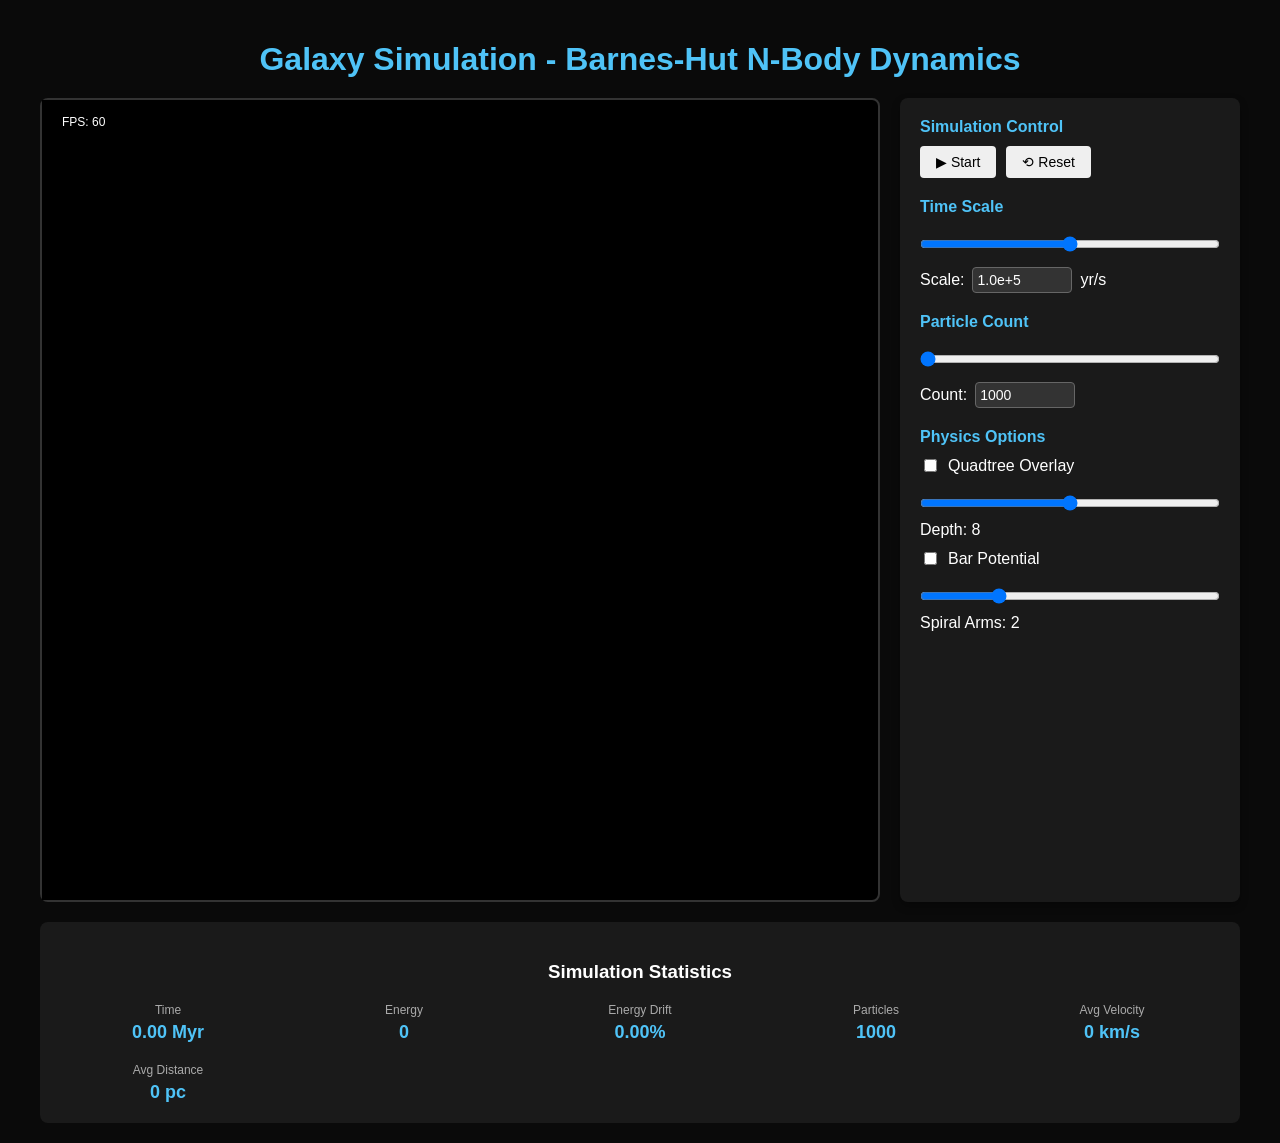
==== src/main/resources/templates/index.html @ ed99b5f9 "-- almost" ====
<!DOCTYPE html>
<html lang="en" xmlns:th="http://www.thymeleaf.org">
<head>
    <meta charset="UTF-8">
    <meta name="viewport" content="width=device-width, initial-scale=1.0">
    <title>Galaxy Simulation</title>
    <style>
        body { font-family: Arial, sans-serif; margin: 0; padding: 20px; background-color: #0a0a0a; color: #ffffff; }
        .container { max-width: 1200px; margin: 0 auto; }
        h1 { text-align: center; color: #4fc3f7; margin-bottom: 20px; }
        .simulation-panel { display: flex; gap: 20px; margin-bottom: 20px; }
        .canvas-container { flex: 1; border: 2px solid #333; border-radius: 8px; background: #000; position: relative; }
        #galaxyCanvas { display: block; width: 800px; height: 800px; background: #000; cursor: grab; }
        #galaxyCanvas:active { cursor: grabbing; }
        .controls-panel { width: 300px; background: #1a1a1a; border-radius: 8px; padding: 20px; box-shadow: 0 4px 8px rgba(0,0,0,0.3); }
        .control-group { margin-bottom: 20px; }
        .control-group h3 { margin: 0 0 10px 0; color: #4fc3f7; font-size: 16px; }
        .button-group { display: flex; gap: 10px; margin-bottom: 10px; }
        button { padding: 8px 16px; border: none; border-radius: 4px; cursor: pointer; font-size: 14px; transition: background-color 0.3s; }
        input[type="range"] { width: 100%; margin: 10px 0; }
        input[type="text"] { width: 90px; padding: 4px; border: 1px solid #666; border-radius: 4px; background: #333; color: #fff; font-size: 14px; }
        .checkbox-container { display: flex; align-items: center; gap: 8px; margin: 10px 0; }
        .input-group { display: flex; align-items: center; gap: 8px; margin-top: 5px; }
        .stats-panel { background: #1a1a1a; border-radius: 8px; padding: 20px; margin-top: 20px; }
        .stats-grid { display: grid; grid-template-columns: repeat(auto-fit, minmax(200px, 1fr)); gap: 20px; }
        .stat-item { text-align: center; }
        .stat-label { font-size: 12px; color: #aaa; margin-bottom: 5px; }
        .stat-value { font-size: 18px; font-weight: bold; color: #4fc3f7; }
    </style>
</head>
<body>
<div class="container">
    <h1>Galaxy Simulation - Barnes-Hut N-Body Dynamics</h1>
    <div class="simulation-panel">
        <div class="canvas-container" style="position: relative;">
            <canvas id="galaxyCanvas" width="800" height="800"></canvas>
            <div id="fps-counter" style="position: absolute; top: 10px; left: 10px; background: rgba(0,0,0,0.7); padding: 5px 10px; border-radius: 4px; font-size: 12px;">FPS: 0</div>
        </div>
        <div class="controls-panel">
            <div class="control-group">
                <h3>Simulation Control</h3>
                <div class="button-group">
                    <button id="playBtn">▶ Start</button>
                    <button id="resetBtn">⟲ Reset</button>
                </div>
            </div>
            <div class="control-group">
                <h3>Time Scale</h3>
                <input type="range" id="timeScaleSlider" min="2" max="8" step="0.01" value="5">
                <div class="input-group"><label>Scale:</label><input type="text" id="timeScaleInput" size="10"><span>yr/s</span></div>
            </div>
            <div class="control-group">
                <h3>Particle Count</h3>
                <input type="range" id="particleCountSlider" min="1000" max="50000" step="100" value="1000">
                <div class="input-group"><label>Count:</label><input type="text" id="particleCountInput" size="10"></div>
            </div>
            <div class="control-group">
                <h3>Physics Options</h3>
                <div class="checkbox-container"><input type="checkbox" id="quadtreeOverlayCheck"><label>Quadtree Overlay</label></div>
                <input type="range" id="quadtreeDepthSlider" min="1" max="15" value="8">
                <div>Depth: <span id="quadtreeDepthValue">8</span></div>
                <div class="checkbox-container"><input type="checkbox" id="barPotentialCheck"><label>Bar Potential</label></div>
                <input type="range" id="spiralArmSlider" min="1" max="5" step="1" value="2">
                <div>Spiral Arms: <span id="spiralArmValue">2</span></div>
            </div>
        </div>
    </div>
    <div class="stats-panel">
        <h3 style="text-align: center; margin-bottom: 20px;">Simulation Statistics</h3>
        <div class="stats-grid">
            <div class="stat-item"><div class="stat-label">Time</div><div class="stat-value" id="simTime">0.00 Myr</div></div>
            <div class="stat-item"><div class="stat-label">Energy</div><div class="stat-value" id="totalEnergy">0</div></div>
            <div class="stat-item"><div class="stat-label">Energy Drift</div><div class="stat-value" id="energyDrift">0.00%</div></div>
            <div class="stat-item"><div class="stat-label">Particles</div><div class="stat-value" id="particleCount">1000</div></div>
            <div class="stat-item"><div class="stat-label">Avg Velocity</div><div class="stat-value" id="avgVelocity">0 km/s</div></div>
            <div class="stat-item"><div class="stat-label">Avg Distance</div><div class="stat-value" id="avgDistance">0 pc</div></div>
        </div>
    </div>
</div>
<script>
    let canvas, ctx, isRunning = false, showQuadtree = false, zoom = 1.0, offsetX = 0, offsetY = 0, isDragging = false, lastMouseX, lastMouseY, lastFrameTime = 0;
    let simulationState = { particles: [], currentTime: 0, energy: 0, energyDrift: 0, particleCount: 0, avgVelocity: 0, avgDistanceToCenter: 0 };
    let socket;

    window.onload = () => {
        canvas = document.getElementById('galaxyCanvas');
        ctx = canvas.getContext('2d');
        setupEventListeners();
        startAnimationLoop();
        connectWebSocket();
    };

    function connectWebSocket() {
        const socketUrl = "ws://" + window.location.host + "/simulation-socket";
        socket = new WebSocket(socketUrl);

        socket.onmessage = (event) => {
            simulationState = JSON.parse(event.data);
            if (isRunning !== simulationState.isRunning) {
                isRunning = simulationState.isRunning;
                document.getElementById('playBtn').textContent = isRunning ? '⏸ Pause' : '▶ Start';
            }
            // Update the text-based stats immediately when new data arrives.
            updateUI();
        };

        socket.onclose = () => {
            console.log("WebSocket disconnected. Attempting to reconnect...");
            setTimeout(connectWebSocket, 2000); // Reconnect after 2 seconds
        };

        socket.onerror = (error) => {
            console.error("WebSocket Error:", error);
        };
    }

    function setupEventListeners() {
        canvas.addEventListener('mousedown', e => { isDragging = true; lastMouseX = e.clientX; lastMouseY = e.clientY; });
        canvas.addEventListener('mouseup', () => isDragging = false);
        canvas.addEventListener('mouseleave', () => isDragging = false);
        canvas.addEventListener('mousemove', e => {
            if (isDragging) {
                offsetX += (e.clientX - lastMouseX) / (zoom * (canvas.width / 30000));
                offsetY -= (e.clientY - lastMouseY) / (zoom * (canvas.height / 30000));
                lastMouseX = e.clientX; lastMouseY = e.clientY;
            }
        });
        canvas.addEventListener('wheel', e => { e.preventDefault(); zoom *= e.deltaY > 0 ? 0.9 : 1.1; zoom = Math.max(0.1, Math.min(20, zoom)); });
        document.getElementById('playBtn').addEventListener('click', toggleSimulation);
        document.getElementById('resetBtn').addEventListener('click', () => postRequest('/api/reset', {}));

        const timeSlider = document.getElementById('timeScaleSlider'), timeInput = document.getElementById('timeScaleInput');
        timeInput.value = Math.pow(10, parseFloat(timeSlider.value)).toExponential(1);
        timeSlider.addEventListener('input', () => timeInput.value = Math.pow(10, parseFloat(timeSlider.value)).toExponential(1));
        timeSlider.addEventListener('change', () => postRequest('/api/timeScale', { timeScale: Math.pow(10, parseFloat(timeSlider.value)) }));
        timeInput.addEventListener('change', () => {
            const v = parseFloat(timeInput.value);
            if (!isNaN(v) && v > 0) {
                postRequest('/api/timeScale', { timeScale: v });
                timeSlider.value = Math.log10(v);
            }
            timeInput.value = Math.pow(10, parseFloat(timeSlider.value)).toExponential(1);
        });

        const countSlider = document.getElementById('particleCountSlider'), countInput = document.getElementById('particleCountInput');
        countInput.value = countSlider.value;
        countSlider.addEventListener('input', () => countInput.value = countSlider.value);
        countSlider.addEventListener('change', () => postRequest('/api/particleCount', { count: parseInt(countSlider.value, 10) }));
        countInput.addEventListener('change', () => {
            let v = parseInt(countInput.value, 10);
            v = isNaN(v) ? parseInt(countSlider.value, 10) : Math.max(parseInt(countSlider.min, 10), Math.min(v, parseInt(countSlider.max, 10)));
            countInput.value = v;
            countSlider.value = v;
            postRequest('/api/particleCount', { count: v });
        });

        document.getElementById('quadtreeOverlayCheck').addEventListener('change', updateQuadtreeSettings);
        document.getElementById('quadtreeDepthSlider').addEventListener('input', updateQuadtreeSettings);
        document.getElementById('barPotentialCheck').addEventListener('change', () => postRequest('/api/barPotential', { enabled: document.getElementById('barPotentialCheck').checked }));
        document.getElementById('spiralArmSlider').addEventListener('change', () => {
            const arms = parseInt(document.getElementById('spiralArmSlider').value, 10);
            document.getElementById('spiralArmValue').textContent = arms;
            postRequest('/api/spiralArms', { arms: arms });
        });
    }

    function startAnimationLoop() {
        const animate = t => {
            if (lastFrameTime > 0) {
                document.getElementById('fps-counter').textContent = `FPS: ${Math.round(1000 / (t - lastFrameTime))}`;
            }
            lastFrameTime = t;
            render();
            requestAnimationFrame(animate);
        };
        requestAnimationFrame(animate);
    }

    function render() {
        ctx.clearRect(0, 0, canvas.width, canvas.height);
        ctx.fillStyle = '#000';
        ctx.fillRect(0, 0, canvas.width, canvas.height);
        if (simulationState && simulationState.particles) {
            renderParticles(simulationState.particles);
            if (showQuadtree && simulationState.quadtreeBounds) renderQuadtree(simulationState.quadtreeBounds);
        }
    }

    function renderParticles(particles) {
        const scale = (canvas.width / 30000) * zoom;
        const centerX = canvas.width / 2;
        const centerY = canvas.height / 2;
        ctx.globalAlpha = 0.8;
        for (let i = 0; i < particles.length; i += 3) {
            const pX = particles[i];
            const pY = particles[i + 1];
            const pType = particles[i + 2];
            const screenX = centerX + (pX - offsetX) * scale;
            const screenY = centerY - (pY - offsetY) * scale;
            if (screenX < -5 || screenX > canvas.width + 5 || screenY < -5 || screenY > canvas.height + 5) continue;
            ctx.fillStyle = pType === 1 ? '#ffca28' : '#42a5f5';
            ctx.beginPath();
            ctx.arc(screenX, screenY, Math.max(0.5, 1.2 * zoom), 0, 2 * Math.PI);
            ctx.fill();
        }
        ctx.globalAlpha = 1.0;
    }

    function renderQuadtree(bounds) {
        const scale = (canvas.width / 30000) * zoom;
        const centerX = canvas.width / 2;
        const centerY = canvas.height / 2;
        ctx.strokeStyle = 'rgba(0, 255, 0, 0.3)';
        ctx.lineWidth = 1;
        bounds.forEach(b => {
            const w = b.size * 2 * scale;
            const x = centerX + (b.x - b.size - offsetX) * scale;
            const y = centerY - (b.y + b.size - offsetY) * scale;
            ctx.strokeRect(x, y, w, w);
        });
    }

    function updateUI() {
        if (!simulationState) return;
        document.getElementById('simTime').textContent = `${(simulationState.currentTime / 1e6).toFixed(2)} Myr`;
        document.getElementById('totalEnergy').textContent = simulationState.energy ? simulationState.energy.toExponential(2) : '0';
        document.getElementById('energyDrift').textContent = `${(simulationState.energyDrift * 100).toFixed(3)}%`;
        document.getElementById('particleCount').textContent = simulationState.particleCount;
        document.getElementById('avgVelocity').textContent = `${Math.round(simulationState.avgVelocity)} km/s`;
        document.getElementById('avgDistance').textContent = `${Math.round(simulationState.avgDistanceToCenter)} pc`;
    }

    async function postRequest(url, body) {
        await fetch(url, { method: 'POST', headers: { 'Content-Type': 'application/json' }, body: JSON.stringify(body) });
    }

    async function toggleSimulation() {
        await postRequest(isRunning ? '/api/pause' : '/api/start', {});
    }

    function updateQuadtreeSettings() {
        const checkbox = document.getElementById('quadtreeOverlayCheck');
        const slider = document.getElementById('quadtreeDepthSlider');
        const depth = parseInt(slider.value, 10);
        showQuadtree = checkbox.checked;
        document.getElementById('quadtreeDepthValue').textContent = depth;
        postRequest('/api/quadtree', { enabled: showQuadtree, depth: depth });
    }
</script>
</body>
</html>
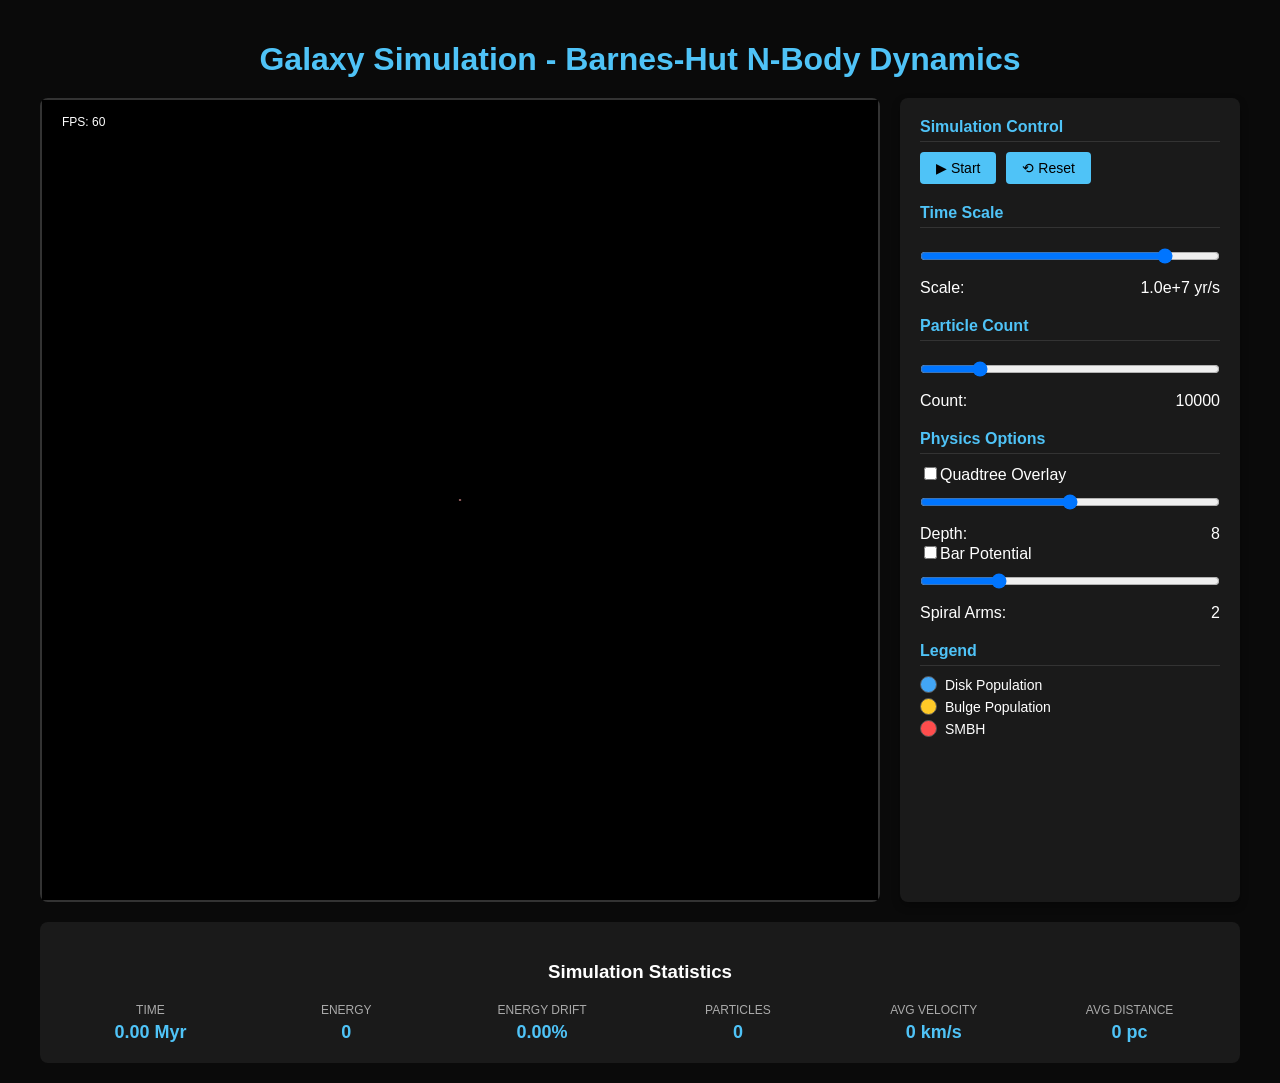
==== commit ceda0568: "-- improvements - this works" ====
--- a/src/main/resources/templates/index.html
+++ b/src/main/resources/templates/index.html
@@ -8,31 +8,32 @@
         body { font-family: Arial, sans-serif; margin: 0; padding: 20px; background-color: #0a0a0a; color: #ffffff; }
         .container { max-width: 1200px; margin: 0 auto; }
         h1 { text-align: center; color: #4fc3f7; margin-bottom: 20px; }
-        .simulation-panel { display: flex; gap: 20px; margin-bottom: 20px; }
-        .canvas-container { flex: 1; border: 2px solid #333; border-radius: 8px; background: #000; position: relative; }
-        #galaxyCanvas { display: block; width: 800px; height: 800px; background: #000; cursor: grab; }
+        .simulation-panel { display: flex; gap: 20px; margin-bottom: 20px; flex-wrap: wrap; }
+        .canvas-container { flex: 1; border: 2px solid #333; border-radius: 8px; background: #000; position: relative; min-width: 800px; }
+        #galaxyCanvas { display: block; width: 100%; height: 800px; background: #000; cursor: grab; }
         #galaxyCanvas:active { cursor: grabbing; }
         .controls-panel { width: 300px; background: #1a1a1a; border-radius: 8px; padding: 20px; box-shadow: 0 4px 8px rgba(0,0,0,0.3); }
         .control-group { margin-bottom: 20px; }
-        .control-group h3 { margin: 0 0 10px 0; color: #4fc3f7; font-size: 16px; }
+        .control-group h3 { margin: 0 0 10px 0; color: #4fc3f7; font-size: 16px; border-bottom: 1px solid #333; padding-bottom: 5px; }
         .button-group { display: flex; gap: 10px; margin-bottom: 10px; }
-        button { padding: 8px 16px; border: none; border-radius: 4px; cursor: pointer; font-size: 14px; transition: background-color 0.3s; }
+        button { padding: 8px 16px; border: none; border-radius: 4px; cursor: pointer; font-size: 14px; transition: background-color 0.3s; background-color: #4fc3f7; color: #000; }
+        button:hover { background-color: #81d4fa; }
         input[type="range"] { width: 100%; margin: 10px 0; }
-        input[type="text"] { width: 90px; padding: 4px; border: 1px solid #666; border-radius: 4px; background: #333; color: #fff; font-size: 14px; }
-        .checkbox-container { display: flex; align-items: center; gap: 8px; margin: 10px 0; }
-        .input-group { display: flex; align-items: center; gap: 8px; margin-top: 5px; }
+        .input-group { display: flex; align-items: center; justify-content: space-between; margin-top: 5px; }
         .stats-panel { background: #1a1a1a; border-radius: 8px; padding: 20px; margin-top: 20px; }
-        .stats-grid { display: grid; grid-template-columns: repeat(auto-fit, minmax(200px, 1fr)); gap: 20px; }
+        .stats-grid { display: grid; grid-template-columns: repeat(auto-fit, minmax(180px, 1fr)); gap: 15px; }
         .stat-item { text-align: center; }
-        .stat-label { font-size: 12px; color: #aaa; margin-bottom: 5px; }
+        .stat-label { font-size: 12px; color: #aaa; margin-bottom: 5px; text-transform: uppercase; }
         .stat-value { font-size: 18px; font-weight: bold; color: #4fc3f7; }
+        .legend-item { display: flex; align-items: center; gap: 8px; margin-bottom: 5px; font-size: 14px; }
+        .legend-color { width: 15px; height: 15px; border-radius: 50%; display: inline-block; border: 1px solid #555; }
     </style>
 </head>
 <body>
 <div class="container">
     <h1>Galaxy Simulation - Barnes-Hut N-Body Dynamics</h1>
     <div class="simulation-panel">
-        <div class="canvas-container" style="position: relative;">
+        <div class="canvas-container">
             <canvas id="galaxyCanvas" width="800" height="800"></canvas>
             <div id="fps-counter" style="position: absolute; top: 10px; left: 10px; background: rgba(0,0,0,0.7); padding: 5px 10px; border-radius: 4px; font-size: 12px;">FPS: 0</div>
         </div>
@@ -46,22 +47,28 @@
             </div>
             <div class="control-group">
                 <h3>Time Scale</h3>
-                <input type="range" id="timeScaleSlider" min="2" max="8" step="0.01" value="5">
-                <div class="input-group"><label>Scale:</label><input type="text" id="timeScaleInput" size="10"><span>yr/s</span></div>
+                <input type="range" id="timeScaleSlider" min="2" max="8" step="0.01" value="7">
+                <div class="input-group"><span>Scale:</span><span id="timeScaleValue">1.0e+7 yr/s</span></div>
             </div>
             <div class="control-group">
                 <h3>Particle Count</h3>
-                <input type="range" id="particleCountSlider" min="1000" max="50000" step="100" value="1000">
-                <div class="input-group"><label>Count:</label><input type="text" id="particleCountInput" size="10"></div>
+                <input type="range" id="particleCountSlider" min="1000" max="50000" step="100" value="10000">
+                <div class="input-group"><span>Count:</span><span id="particleCountValue">10000</span></div>
             </div>
             <div class="control-group">
                 <h3>Physics Options</h3>
-                <div class="checkbox-container"><input type="checkbox" id="quadtreeOverlayCheck"><label>Quadtree Overlay</label></div>
+                <div class="checkbox-container"><input type="checkbox" id="quadtreeOverlayCheck"><label for="quadtreeOverlayCheck">Quadtree Overlay</label></div>
                 <input type="range" id="quadtreeDepthSlider" min="1" max="15" value="8">
-                <div>Depth: <span id="quadtreeDepthValue">8</span></div>
-                <div class="checkbox-container"><input type="checkbox" id="barPotentialCheck"><label>Bar Potential</label></div>
+                <div class="input-group"><span>Depth:</span><span id="quadtreeDepthValue">8</span></div>
+                <div class="checkbox-container"><input type="checkbox" id="barPotentialCheck"><label for="barPotentialCheck">Bar Potential</label></div>
                 <input type="range" id="spiralArmSlider" min="1" max="5" step="1" value="2">
-                <div>Spiral Arms: <span id="spiralArmValue">2</span></div>
+                <div class="input-group"><span>Spiral Arms:</span><span id="spiralArmValue">2</span></div>
+            </div>
+            <div class="control-group">
+                <h3>Legend</h3>
+                <div class="legend-item"><span class="legend-color" style="background-color: #42a5f5;"></span><span>Disk Population</span></div>
+                <div class="legend-item"><span class="legend-color" style="background-color: #ffca28;"></span><span>Bulge Population</span></div>
+                <div class="legend-item"><span class="legend-color" style="background-color: #ff4d4d;"></span><span>SMBH</span></div>
             </div>
         </div>
     </div>
@@ -71,7 +78,7 @@
             <div class="stat-item"><div class="stat-label">Time</div><div class="stat-value" id="simTime">0.00 Myr</div></div>
             <div class="stat-item"><div class="stat-label">Energy</div><div class="stat-value" id="totalEnergy">0</div></div>
             <div class="stat-item"><div class="stat-label">Energy Drift</div><div class="stat-value" id="energyDrift">0.00%</div></div>
-            <div class="stat-item"><div class="stat-label">Particles</div><div class="stat-value" id="particleCount">1000</div></div>
+            <div class="stat-item"><div class="stat-label">Particles</div><div class="stat-value" id="particleCount">0</div></div>
             <div class="stat-item"><div class="stat-label">Avg Velocity</div><div class="stat-value" id="avgVelocity">0 km/s</div></div>
             <div class="stat-item"><div class="stat-label">Avg Distance</div><div class="stat-value" id="avgDistance">0 pc</div></div>
         </div>
@@ -79,7 +86,7 @@
 </div>
 <script>
     let canvas, ctx, isRunning = false, showQuadtree = false, zoom = 1.0, offsetX = 0, offsetY = 0, isDragging = false, lastMouseX, lastMouseY, lastFrameTime = 0;
-    let simulationState = { particles: [], currentTime: 0, energy: 0, energyDrift: 0, particleCount: 0, avgVelocity: 0, avgDistanceToCenter: 0 };
+    let simulationState = { particles: [], currentTime: 0, energy: 0, energyDrift: 0, particleCount: 0, avgVelocity: 0, avgDistanceToCenter: 0, quadtreeBounds: [] };
     let socket;
 
     window.onload = () => {
@@ -91,8 +98,13 @@
     };
 
     function connectWebSocket() {
-        const socketUrl = "ws://" + window.location.host + "/simulation-socket";
+        const socketUrl = `ws://${window.location.host}/simulation-socket`;
         socket = new WebSocket(socketUrl);
+
+        socket.onopen = () => {
+            console.log("WebSocket connected.");
+            postRequest('/api/reset', {});
+        };
 
         socket.onmessage = (event) => {
             simulationState = JSON.parse(event.data);
@@ -100,72 +112,72 @@
                 isRunning = simulationState.isRunning;
                 document.getElementById('playBtn').textContent = isRunning ? '⏸ Pause' : '▶ Start';
             }
-            // Update the text-based stats immediately when new data arrives.
             updateUI();
         };
 
         socket.onclose = () => {
             console.log("WebSocket disconnected. Attempting to reconnect...");
-            setTimeout(connectWebSocket, 2000); // Reconnect after 2 seconds
-        };
-
-        socket.onerror = (error) => {
-            console.error("WebSocket Error:", error);
-        };
+            setTimeout(connectWebSocket, 2000);
+        };
+
+        socket.onerror = (error) => console.error("WebSocket Error:", error);
     }
 
     function setupEventListeners() {
+        const canvasContainer = document.querySelector('.canvas-container');
+        const resizeObserver = new ResizeObserver(entries => {
+            const entry = entries[0];
+            const newSize = Math.min(entry.contentRect.width, entry.contentRect.height);
+            canvas.width = newSize;
+            canvas.height = newSize;
+        });
+        resizeObserver.observe(canvasContainer);
+
         canvas.addEventListener('mousedown', e => { isDragging = true; lastMouseX = e.clientX; lastMouseY = e.clientY; });
         canvas.addEventListener('mouseup', () => isDragging = false);
         canvas.addEventListener('mouseleave', () => isDragging = false);
         canvas.addEventListener('mousemove', e => {
             if (isDragging) {
-                offsetX += (e.clientX - lastMouseX) / (zoom * (canvas.width / 30000));
-                offsetY -= (e.clientY - lastMouseY) / (zoom * (canvas.height / 30000));
-                lastMouseX = e.clientX; lastMouseY = e.clientY;
+                const worldWidth = canvas.width / zoom;
+                offsetX += (e.clientX - lastMouseX) * (30000 / canvas.width / zoom);
+                offsetY -= (e.clientY - lastMouseY) * (30000 / canvas.height / zoom);
+                lastMouseX = e.clientX;
+                lastMouseY = e.clientY;
             }
         });
         canvas.addEventListener('wheel', e => { e.preventDefault(); zoom *= e.deltaY > 0 ? 0.9 : 1.1; zoom = Math.max(0.1, Math.min(20, zoom)); });
-        document.getElementById('playBtn').addEventListener('click', toggleSimulation);
+
+        document.getElementById('playBtn').addEventListener('click', () => postRequest(isRunning ? '/api/pause' : '/api/start', {}));
         document.getElementById('resetBtn').addEventListener('click', () => postRequest('/api/reset', {}));
 
-        const timeSlider = document.getElementById('timeScaleSlider'), timeInput = document.getElementById('timeScaleInput');
-        timeInput.value = Math.pow(10, parseFloat(timeSlider.value)).toExponential(1);
-        timeSlider.addEventListener('input', () => timeInput.value = Math.pow(10, parseFloat(timeSlider.value)).toExponential(1));
+        const timeSlider = document.getElementById('timeScaleSlider');
+        const timeValue = document.getElementById('timeScaleValue');
+        const updateTimeDisplay = () => timeValue.textContent = `${Math.pow(10, parseFloat(timeSlider.value)).toExponential(1)} yr/s`;
+        timeSlider.addEventListener('input', updateTimeDisplay);
         timeSlider.addEventListener('change', () => postRequest('/api/timeScale', { timeScale: Math.pow(10, parseFloat(timeSlider.value)) }));
-        timeInput.addEventListener('change', () => {
-            const v = parseFloat(timeInput.value);
-            if (!isNaN(v) && v > 0) {
-                postRequest('/api/timeScale', { timeScale: v });
-                timeSlider.value = Math.log10(v);
-            }
-            timeInput.value = Math.pow(10, parseFloat(timeSlider.value)).toExponential(1);
-        });
-
-        const countSlider = document.getElementById('particleCountSlider'), countInput = document.getElementById('particleCountInput');
-        countInput.value = countSlider.value;
-        countSlider.addEventListener('input', () => countInput.value = countSlider.value);
+        updateTimeDisplay();
+
+        const countSlider = document.getElementById('particleCountSlider');
+        const countValue = document.getElementById('particleCountValue');
+        const updateCountDisplay = () => countValue.textContent = countSlider.value;
+        countSlider.addEventListener('input', updateCountDisplay);
         countSlider.addEventListener('change', () => postRequest('/api/particleCount', { count: parseInt(countSlider.value, 10) }));
-        countInput.addEventListener('change', () => {
-            let v = parseInt(countInput.value, 10);
-            v = isNaN(v) ? parseInt(countSlider.value, 10) : Math.max(parseInt(countSlider.min, 10), Math.min(v, parseInt(countSlider.max, 10)));
-            countInput.value = v;
-            countSlider.value = v;
-            postRequest('/api/particleCount', { count: v });
-        });
+        updateCountDisplay();
 
         document.getElementById('quadtreeOverlayCheck').addEventListener('change', updateQuadtreeSettings);
         document.getElementById('quadtreeDepthSlider').addEventListener('input', updateQuadtreeSettings);
         document.getElementById('barPotentialCheck').addEventListener('change', () => postRequest('/api/barPotential', { enabled: document.getElementById('barPotentialCheck').checked }));
-        document.getElementById('spiralArmSlider').addEventListener('change', () => {
-            const arms = parseInt(document.getElementById('spiralArmSlider').value, 10);
-            document.getElementById('spiralArmValue').textContent = arms;
-            postRequest('/api/spiralArms', { arms: arms });
-        });
+
+        const armSlider = document.getElementById('spiralArmSlider');
+        const armValue = document.getElementById('spiralArmValue');
+        const updateArmDisplay = () => armValue.textContent = armSlider.value;
+        armSlider.addEventListener('input', updateArmDisplay);
+        armSlider.addEventListener('change', () => postRequest('/api/spiralArms', { arms: parseInt(armSlider.value, 10) }));
+        updateArmDisplay();
     }
 
     function startAnimationLoop() {
-        const animate = t => {
+        const animate = (t) => {
             if (lastFrameTime > 0) {
                 document.getElementById('fps-counter').textContent = `FPS: ${Math.round(1000 / (t - lastFrameTime))}`;
             }
@@ -177,46 +189,58 @@
     }
 
     function render() {
+        ctx.save();
         ctx.clearRect(0, 0, canvas.width, canvas.height);
         ctx.fillStyle = '#000';
         ctx.fillRect(0, 0, canvas.width, canvas.height);
-        if (simulationState && simulationState.particles) {
-            renderParticles(simulationState.particles);
-            if (showQuadtree && simulationState.quadtreeBounds) renderQuadtree(simulationState.quadtreeBounds);
+
+        // Set up the coordinate system
+        ctx.translate(canvas.width / 2, canvas.height / 2);
+        ctx.scale(zoom, zoom);
+        const scale = (canvas.width / 30000);
+        ctx.scale(scale, -scale); // Flip Y-axis for standard math coordinates
+        ctx.translate(-offsetX, -offsetY);
+
+        if (simulationState) {
+            const lineWidth = 1 / zoom / scale;
+            const particleRadius = 1.2 / zoom / scale;
+
+            if (showQuadtree && simulationState.quadtreeBounds) renderQuadtree(lineWidth);
+            if (simulationState.particles) renderParticles(particleRadius);
+            renderSmbh(lineWidth);
         }
-    }
-
-    function renderParticles(particles) {
-        const scale = (canvas.width / 30000) * zoom;
-        const centerX = canvas.width / 2;
-        const centerY = canvas.height / 2;
+
+        ctx.restore();
+    }
+
+    function renderParticles(radius) {
         ctx.globalAlpha = 0.8;
+        const particles = simulationState.particles;
         for (let i = 0; i < particles.length; i += 3) {
-            const pX = particles[i];
-            const pY = particles[i + 1];
-            const pType = particles[i + 2];
-            const screenX = centerX + (pX - offsetX) * scale;
-            const screenY = centerY - (pY - offsetY) * scale;
-            if (screenX < -5 || screenX > canvas.width + 5 || screenY < -5 || screenY > canvas.height + 5) continue;
+            const pX = particles[i], pY = particles[i + 1], pType = particles[i + 2];
             ctx.fillStyle = pType === 1 ? '#ffca28' : '#42a5f5';
             ctx.beginPath();
-            ctx.arc(screenX, screenY, Math.max(0.5, 1.2 * zoom), 0, 2 * Math.PI);
+            ctx.arc(pX, pY, radius, 0, 2 * Math.PI);
             ctx.fill();
         }
         ctx.globalAlpha = 1.0;
     }
 
-    function renderQuadtree(bounds) {
-        const scale = (canvas.width / 30000) * zoom;
-        const centerX = canvas.width / 2;
-        const centerY = canvas.height / 2;
+    function renderSmbh(lineWidth) {
+        ctx.fillStyle = '#ff4d4d';
+        ctx.strokeStyle = '#ffaeae';
+        ctx.lineWidth = lineWidth;
+        ctx.beginPath();
+        ctx.arc(0, 0, 15, 0, 2 * Math.PI);
+        ctx.fill();
+        ctx.stroke();
+    }
+
+    function renderQuadtree(lineWidth) {
         ctx.strokeStyle = 'rgba(0, 255, 0, 0.3)';
-        ctx.lineWidth = 1;
-        bounds.forEach(b => {
-            const w = b.size * 2 * scale;
-            const x = centerX + (b.x - b.size - offsetX) * scale;
-            const y = centerY - (b.y + b.size - offsetY) * scale;
-            ctx.strokeRect(x, y, w, w);
+        ctx.lineWidth = lineWidth;
+        simulationState.quadtreeBounds.forEach(b => {
+            ctx.strokeRect(b.x - b.size, b.y - b.size, b.size * 2, b.size * 2);
         });
     }
 
@@ -224,18 +248,18 @@
         if (!simulationState) return;
         document.getElementById('simTime').textContent = `${(simulationState.currentTime / 1e6).toFixed(2)} Myr`;
         document.getElementById('totalEnergy').textContent = simulationState.energy ? simulationState.energy.toExponential(2) : '0';
-        document.getElementById('energyDrift').textContent = `${(simulationState.energyDrift * 100).toFixed(3)}%`;
+        document.getElementById('energyDrift').textContent = `${(simulationState.energyDrift * 100).toFixed(4)}%`;
         document.getElementById('particleCount').textContent = simulationState.particleCount;
         document.getElementById('avgVelocity').textContent = `${Math.round(simulationState.avgVelocity)} km/s`;
         document.getElementById('avgDistance').textContent = `${Math.round(simulationState.avgDistanceToCenter)} pc`;
     }
 
     async function postRequest(url, body) {
-        await fetch(url, { method: 'POST', headers: { 'Content-Type': 'application/json' }, body: JSON.stringify(body) });
-    }
-
-    async function toggleSimulation() {
-        await postRequest(isRunning ? '/api/pause' : '/api/start', {});
+        try {
+            await fetch(url, { method: 'POST', headers: { 'Content-Type': 'application/json' }, body: JSON.stringify(body) });
+        } catch (error) {
+            console.error('Error posting request:', error);
+        }
     }
 
     function updateQuadtreeSettings() {
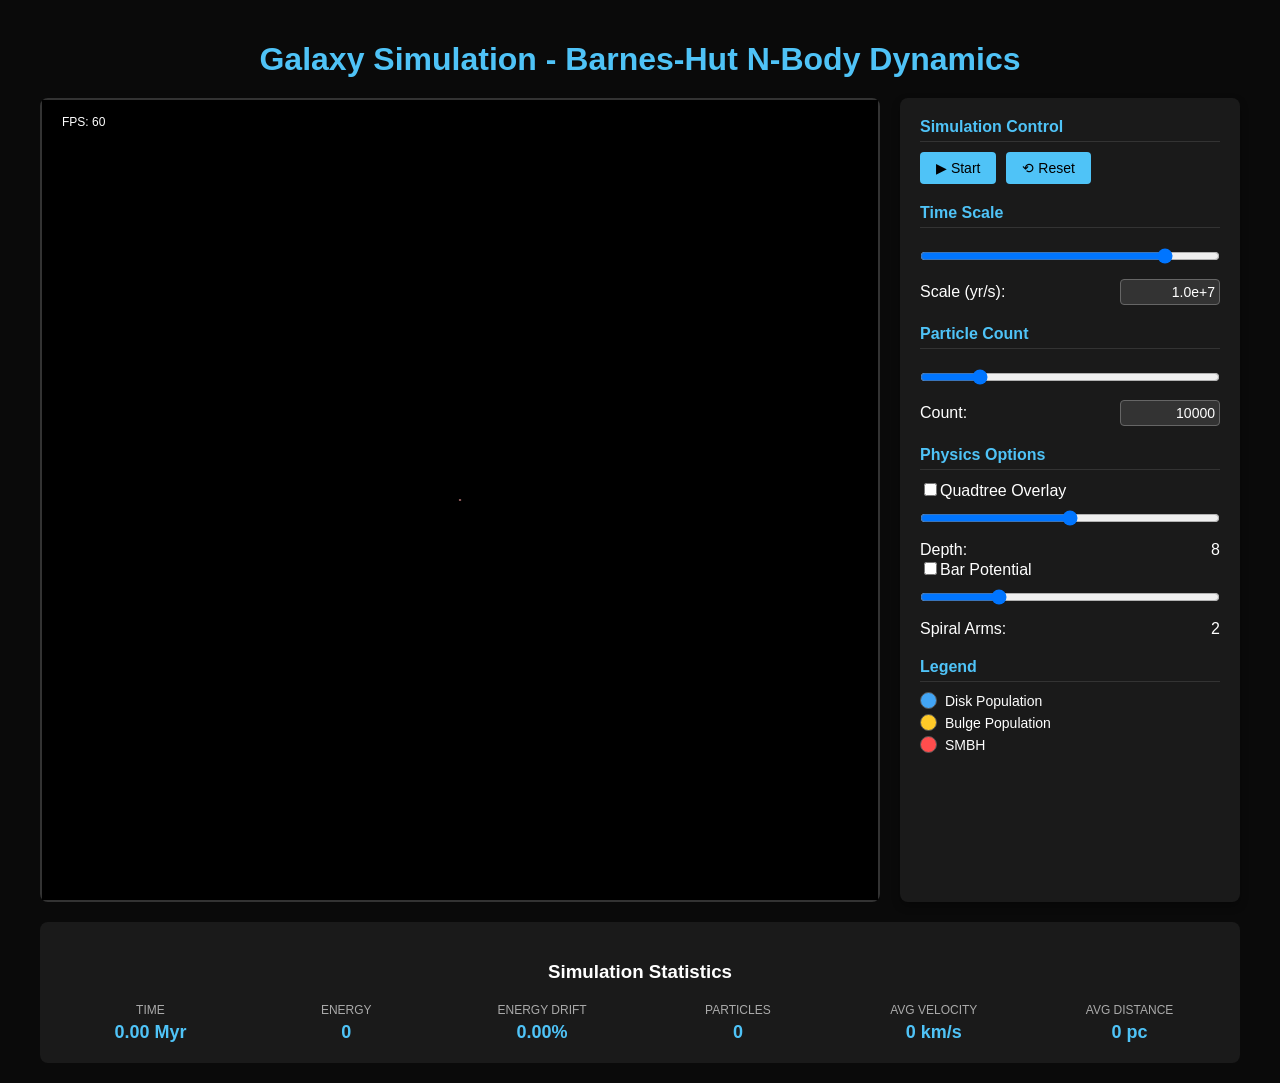
==== commit 035ec222: "-- improvements - this works" ====
--- a/src/main/resources/templates/index.html
+++ b/src/main/resources/templates/index.html
@@ -19,6 +19,7 @@
         button { padding: 8px 16px; border: none; border-radius: 4px; cursor: pointer; font-size: 14px; transition: background-color 0.3s; background-color: #4fc3f7; color: #000; }
         button:hover { background-color: #81d4fa; }
         input[type="range"] { width: 100%; margin: 10px 0; }
+        input[type="text"] { width: 90px; padding: 4px; border: 1px solid #666; border-radius: 4px; background: #333; color: #fff; font-size: 14px; text-align: right; }
         .input-group { display: flex; align-items: center; justify-content: space-between; margin-top: 5px; }
         .stats-panel { background: #1a1a1a; border-radius: 8px; padding: 20px; margin-top: 20px; }
         .stats-grid { display: grid; grid-template-columns: repeat(auto-fit, minmax(180px, 1fr)); gap: 15px; }
@@ -48,12 +49,18 @@
             <div class="control-group">
                 <h3>Time Scale</h3>
                 <input type="range" id="timeScaleSlider" min="2" max="8" step="0.01" value="7">
-                <div class="input-group"><span>Scale:</span><span id="timeScaleValue">1.0e+7 yr/s</span></div>
+                <div class="input-group">
+                    <label for="timeScaleInput">Scale (yr/s):</label>
+                    <input type="text" id="timeScaleInput">
+                </div>
             </div>
             <div class="control-group">
                 <h3>Particle Count</h3>
                 <input type="range" id="particleCountSlider" min="1000" max="50000" step="100" value="10000">
-                <div class="input-group"><span>Count:</span><span id="particleCountValue">10000</span></div>
+                <div class="input-group">
+                    <label for="particleCountInput">Count:</label>
+                    <input type="text" id="particleCountInput">
+                </div>
             </div>
             <div class="control-group">
                 <h3>Physics Options</h3>
@@ -138,9 +145,9 @@
         canvas.addEventListener('mouseleave', () => isDragging = false);
         canvas.addEventListener('mousemove', e => {
             if (isDragging) {
-                const worldWidth = canvas.width / zoom;
-                offsetX += (e.clientX - lastMouseX) * (30000 / canvas.width / zoom);
-                offsetY -= (e.clientY - lastMouseY) * (30000 / canvas.height / zoom);
+                const worldToCanvasScale = (canvas.width / 30000) * zoom;
+                offsetX -= (e.clientX - lastMouseX) / worldToCanvasScale;
+                offsetY += (e.clientY - lastMouseY) / worldToCanvasScale;
                 lastMouseX = e.clientX;
                 lastMouseY = e.clientY;
             }
@@ -150,30 +157,55 @@
         document.getElementById('playBtn').addEventListener('click', () => postRequest(isRunning ? '/api/pause' : '/api/start', {}));
         document.getElementById('resetBtn').addEventListener('click', () => postRequest('/api/reset', {}));
 
+        // Time Scale Input & Slider
         const timeSlider = document.getElementById('timeScaleSlider');
-        const timeValue = document.getElementById('timeScaleValue');
-        const updateTimeDisplay = () => timeValue.textContent = `${Math.pow(10, parseFloat(timeSlider.value)).toExponential(1)} yr/s`;
-        timeSlider.addEventListener('input', updateTimeDisplay);
-        timeSlider.addEventListener('change', () => postRequest('/api/timeScale', { timeScale: Math.pow(10, parseFloat(timeSlider.value)) }));
-        updateTimeDisplay();
-
+        const timeInput = document.getElementById('timeScaleInput');
+        timeSlider.addEventListener('input', () => {
+            timeInput.value = Math.pow(10, parseFloat(timeSlider.value)).toExponential(1);
+        });
+        timeSlider.addEventListener('change', () => {
+            postRequest('/api/timeScale', { timeScale: Math.pow(10, parseFloat(timeSlider.value)) });
+        });
+        timeInput.addEventListener('change', () => {
+            const value = parseFloat(timeInput.value);
+            if (!isNaN(value) && value > 0) {
+                timeSlider.value = Math.log10(value);
+                postRequest('/api/timeScale', { timeScale: value });
+            }
+        });
+        timeInput.value = Math.pow(10, parseFloat(timeSlider.value)).toExponential(1);
+
+        // Particle Count Input & Slider
         const countSlider = document.getElementById('particleCountSlider');
-        const countValue = document.getElementById('particleCountValue');
-        const updateCountDisplay = () => countValue.textContent = countSlider.value;
-        countSlider.addEventListener('input', updateCountDisplay);
-        countSlider.addEventListener('change', () => postRequest('/api/particleCount', { count: parseInt(countSlider.value, 10) }));
-        updateCountDisplay();
-
+        const countInput = document.getElementById('particleCountInput');
+        countSlider.addEventListener('input', () => {
+            countInput.value = countSlider.value;
+        });
+        countSlider.addEventListener('change', () => {
+            postRequest('/api/particleCount', { count: parseInt(countSlider.value, 10) });
+        });
+        countInput.addEventListener('change', () => {
+            let value = parseInt(countInput.value, 10);
+            if (isNaN(value)) value = 1000;
+            value = Math.max(parseInt(countSlider.min), Math.min(value, parseInt(countSlider.max)));
+            countInput.value = value;
+            countSlider.value = value;
+            postRequest('/api/particleCount', { count: value });
+        });
+        countInput.value = countSlider.value;
+
+        // Other controls
         document.getElementById('quadtreeOverlayCheck').addEventListener('change', updateQuadtreeSettings);
         document.getElementById('quadtreeDepthSlider').addEventListener('input', updateQuadtreeSettings);
         document.getElementById('barPotentialCheck').addEventListener('change', () => postRequest('/api/barPotential', { enabled: document.getElementById('barPotentialCheck').checked }));
 
         const armSlider = document.getElementById('spiralArmSlider');
         const armValue = document.getElementById('spiralArmValue');
-        const updateArmDisplay = () => armValue.textContent = armSlider.value;
-        armSlider.addEventListener('input', updateArmDisplay);
-        armSlider.addEventListener('change', () => postRequest('/api/spiralArms', { arms: parseInt(armSlider.value, 10) }));
-        updateArmDisplay();
+        armSlider.addEventListener('input', () => armValue.textContent = armSlider.value);
+        armSlider.addEventListener('change', () => {
+            postRequest('/api/spiralArms', { arms: parseInt(armSlider.value, 10) });
+        });
+        armValue.textContent = armSlider.value;
     }
 
     function startAnimationLoop() {
@@ -190,20 +222,18 @@
 
     function render() {
         ctx.save();
-        ctx.clearRect(0, 0, canvas.width, canvas.height);
         ctx.fillStyle = '#000';
         ctx.fillRect(0, 0, canvas.width, canvas.height);
 
-        // Set up the coordinate system
+        // Center the coordinate system and apply zoom and pan
         ctx.translate(canvas.width / 2, canvas.height / 2);
-        ctx.scale(zoom, zoom);
-        const scale = (canvas.width / 30000);
-        ctx.scale(scale, -scale); // Flip Y-axis for standard math coordinates
+        const worldToCanvasScale = (canvas.width / 30000) * zoom;
+        ctx.scale(worldToCanvasScale, worldToCanvasScale);
         ctx.translate(-offsetX, -offsetY);
 
         if (simulationState) {
-            const lineWidth = 1 / zoom / scale;
-            const particleRadius = 1.2 / zoom / scale;
+            const lineWidth = 1 / worldToCanvasScale;
+            const particleRadius = 1.2 / worldToCanvasScale;
 
             if (showQuadtree && simulationState.quadtreeBounds) renderQuadtree(lineWidth);
             if (simulationState.particles) renderParticles(particleRadius);
@@ -220,7 +250,7 @@
             const pX = particles[i], pY = particles[i + 1], pType = particles[i + 2];
             ctx.fillStyle = pType === 1 ? '#ffca28' : '#42a5f5';
             ctx.beginPath();
-            ctx.arc(pX, pY, radius, 0, 2 * Math.PI);
+            ctx.arc(pX, -pY, radius, 0, 2 * Math.PI); // Invert Y for standard math coordinates
             ctx.fill();
         }
         ctx.globalAlpha = 1.0;
@@ -240,7 +270,7 @@
         ctx.strokeStyle = 'rgba(0, 255, 0, 0.3)';
         ctx.lineWidth = lineWidth;
         simulationState.quadtreeBounds.forEach(b => {
-            ctx.strokeRect(b.x - b.size, b.y - b.size, b.size * 2, b.size * 2);
+            ctx.strokeRect(b.x - b.size, -(b.y + b.size), b.size * 2, b.size * 2);
         });
     }
 
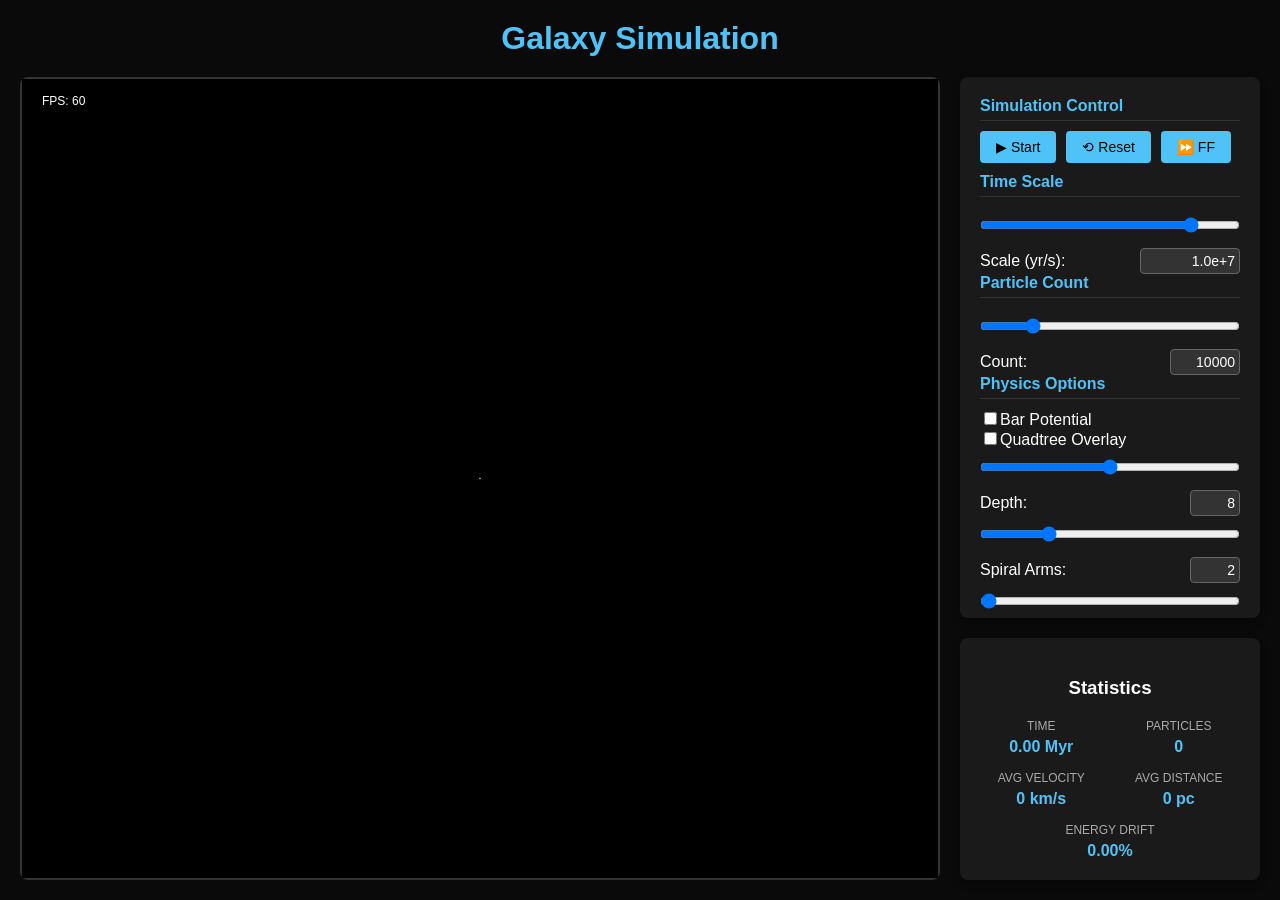
==== commit cee9bafd: "-- stable baseline that works" ====
--- a/src/main/resources/templates/index.html
+++ b/src/main/resources/templates/index.html
@@ -5,95 +5,151 @@
     <meta name="viewport" content="width=device-width, initial-scale=1.0">
     <title>Galaxy Simulation</title>
     <style>
-        body { font-family: Arial, sans-serif; margin: 0; padding: 20px; background-color: #0a0a0a; color: #ffffff; }
-        .container { max-width: 1200px; margin: 0 auto; }
-        h1 { text-align: center; color: #4fc3f7; margin-bottom: 20px; }
-        .simulation-panel { display: flex; gap: 20px; margin-bottom: 20px; flex-wrap: wrap; }
-        .canvas-container { flex: 1; border: 2px solid #333; border-radius: 8px; background: #000; position: relative; min-width: 800px; }
-        #galaxyCanvas { display: block; width: 100%; height: 800px; background: #000; cursor: grab; }
+        html, body {
+            height: 100%;
+            margin: 0;
+            padding: 0;
+            overflow: hidden;
+            background-color: #0a0a0a;
+            color: #ffffff;
+            font-family: Arial, sans-serif;
+        }
+        .container {
+            display: flex;
+            flex-direction: column;
+            height: 100%;
+            padding: 20px;
+            box-sizing: border-box;
+        }
+        h1 { text-align: center; color: #4fc3f7; margin: 0 0 20px 0; flex-shrink: 0; }
+        .main-panel {
+            display: flex;
+            gap: 20px;
+            flex-grow: 1;
+            min-height: 0;
+        }
+        .canvas-container {
+            flex-grow: 1;
+            border: 2px solid #333;
+            border-radius: 8px;
+            background: #000;
+            position: relative;
+        }
+        #galaxyCanvas {
+            display: block;
+            width: 100%;
+            height: 100%;
+            background: #000;
+            cursor: grab;
+        }
         #galaxyCanvas:active { cursor: grabbing; }
-        .controls-panel { width: 300px; background: #1a1a1a; border-radius: 8px; padding: 20px; box-shadow: 0 4px 8px rgba(0,0,0,0.3); }
-        .control-group { margin-bottom: 20px; }
+        .sidebar {
+            width: 300px;
+            flex-shrink: 0;
+            display: flex;
+            flex-direction: column;
+            gap: 20px;
+        }
+        .controls-panel, .stats-panel {
+            background: #1a1a1a;
+            border-radius: 8px;
+            padding: 20px;
+            box-shadow: 0 4px 8px rgba(0,0,0,0.3);
+        }
+        .controls-panel { overflow-y: auto; }
         .control-group h3 { margin: 0 0 10px 0; color: #4fc3f7; font-size: 16px; border-bottom: 1px solid #333; padding-bottom: 5px; }
-        .button-group { display: flex; gap: 10px; margin-bottom: 10px; }
+        .button-group { display: flex; gap: 10px; margin-bottom: 10px; flex-wrap: wrap; }
         button { padding: 8px 16px; border: none; border-radius: 4px; cursor: pointer; font-size: 14px; transition: background-color 0.3s; background-color: #4fc3f7; color: #000; }
         button:hover { background-color: #81d4fa; }
+        button.active { background-color: #ffeb3b; box-shadow: 0 0 10px #ffeb3b; }
         input[type="range"] { width: 100%; margin: 10px 0; }
-        input[type="text"] { width: 90px; padding: 4px; border: 1px solid #666; border-radius: 4px; background: #333; color: #fff; font-size: 14px; text-align: right; }
+        input[type="text"] { width: 40px; padding: 4px; border: 1px solid #666; border-radius: 4px; background: #333; color: #fff; font-size: 14px; text-align: right; }
         .input-group { display: flex; align-items: center; justify-content: space-between; margin-top: 5px; }
-        .stats-panel { background: #1a1a1a; border-radius: 8px; padding: 20px; margin-top: 20px; }
-        .stats-grid { display: grid; grid-template-columns: repeat(auto-fit, minmax(180px, 1fr)); gap: 15px; }
+        .stats-grid { display: grid; grid-template-columns: 1fr 1fr; gap: 15px; }
         .stat-item { text-align: center; }
         .stat-label { font-size: 12px; color: #aaa; margin-bottom: 5px; text-transform: uppercase; }
-        .stat-value { font-size: 18px; font-weight: bold; color: #4fc3f7; }
+        .stat-value { font-size: 16px; font-weight: bold; color: #4fc3f7; }
         .legend-item { display: flex; align-items: center; gap: 8px; margin-bottom: 5px; font-size: 14px; }
         .legend-color { width: 15px; height: 15px; border-radius: 50%; display: inline-block; border: 1px solid #555; }
     </style>
 </head>
 <body>
 <div class="container">
-    <h1>Galaxy Simulation - Barnes-Hut N-Body Dynamics</h1>
-    <div class="simulation-panel">
+    <h1>Galaxy Simulation</h1>
+    <div class="main-panel">
         <div class="canvas-container">
-            <canvas id="galaxyCanvas" width="800" height="800"></canvas>
+            <canvas id="galaxyCanvas"></canvas>
             <div id="fps-counter" style="position: absolute; top: 10px; left: 10px; background: rgba(0,0,0,0.7); padding: 5px 10px; border-radius: 4px; font-size: 12px;">FPS: 0</div>
         </div>
-        <div class="controls-panel">
-            <div class="control-group">
-                <h3>Simulation Control</h3>
-                <div class="button-group">
-                    <button id="playBtn">▶ Start</button>
-                    <button id="resetBtn">⟲ Reset</button>
+        <div class="sidebar">
+            <div class="controls-panel">
+                <div class="control-group">
+                    <h3>Simulation Control</h3>
+                    <div class="button-group">
+                        <button id="playBtn">▶ Start</button>
+                        <button id="resetBtn">⟲ Reset</button>
+                        <button id="fastForwardBtn">⏩ FF</button>
+                    </div>
+                </div>
+                <div class="control-group">
+                    <h3>Time Scale</h3>
+                    <input type="range" id="timeScaleSlider" min="2" max="8" step="0.01" value="7">
+                    <div class="input-group">
+                        <label for="timeScaleInput">Scale (yr/s):</label>
+                        <input type="text" id="timeScaleInput" style="width: 90px;">
+                    </div>
+                </div>
+                <div class="control-group">
+                    <h3>Particle Count</h3>
+                    <input type="range" id="particleCountSlider" min="1000" max="50000" step="100" value="10000">
+                    <div class="input-group">
+                        <label for="particleCountInput">Count:</label>
+                        <input type="text" id="particleCountInput" style="width: 60px;">
+                    </div>
+                </div>
+                <div class="control-group">
+                    <h3>Physics Options</h3>
+                    <div class="checkbox-container"><input type="checkbox" id="barPotentialCheck"><label for="barPotentialCheck">Bar Potential</label></div>
+                    <div class="checkbox-container"><input type="checkbox" id="quadtreeOverlayCheck"><label for="quadtreeOverlayCheck">Quadtree Overlay</label></div>
+                    <input type="range" id="quadtreeDepthSlider" min="1" max="15" value="8">
+                    <div class="input-group">
+                        <label for="quadtreeDepthInput">Depth:</label>
+                        <input type="text" id="quadtreeDepthInput">
+                    </div>
+                    <input type="range" id="spiralArmSlider" min="1" max="5" step="1" value="2">
+                    <div class="input-group">
+                        <label for="spiralArmInput">Spiral Arms:</label>
+                        <input type="text" id="spiralArmInput">
+                    </div>
+                    <input type="range" id="smbhMassSlider" min="0.1" max="1000" step="0.1" value="4">
+                    <div class="input-group">
+                        <label for="smbhMassInput">SMBH Mass (10⁶ M☉):</label>
+                        <input type="text" id="smbhMassInput" style="width: 50px;">
+                    </div>
+                </div>
+                <div class="control-group">
+                    <h3>Legend</h3>
+                    <div class="legend-item"><span class="legend-color" style="background-color: #42a5f5;"></span><span>Disk Population</span></div>
+                    <div class="legend-item"><span class="legend-color" style="background-color: #ffca28;"></span><span>Bulge Population</span></div>
+                    <div class="legend-item"><span class="legend-color" style="background-color: #ff4d4d;"></span><span>SMBH</span></div>
                 </div>
             </div>
-            <div class="control-group">
-                <h3>Time Scale</h3>
-                <input type="range" id="timeScaleSlider" min="2" max="8" step="0.01" value="7">
-                <div class="input-group">
-                    <label for="timeScaleInput">Scale (yr/s):</label>
-                    <input type="text" id="timeScaleInput">
+            <div class="stats-panel">
+                <h3 style="text-align: center; margin-bottom: 20px;">Statistics</h3>
+                <div class="stats-grid">
+                    <div class="stat-item"><div class="stat-label">Time</div><div class="stat-value" id="simTime">0.00 Myr</div></div>
+                    <div class="stat-item"><div class="stat-label">Particles</div><div class="stat-value" id="particleCount">0</div></div>
+                    <div class="stat-item"><div class="stat-label">Avg Velocity</div><div class="stat-value" id="avgVelocity">0 km/s</div></div>
+                    <div class="stat-item"><div class="stat-label">Avg Distance</div><div class="stat-value" id="avgDistance">0 pc</div></div>
+                    <div class="stat-item" style="grid-column: 1 / -1;"><div class="stat-label">Energy Drift</div><div class="stat-value" id="energyDrift">0.00%</div></div>
                 </div>
             </div>
-            <div class="control-group">
-                <h3>Particle Count</h3>
-                <input type="range" id="particleCountSlider" min="1000" max="50000" step="100" value="10000">
-                <div class="input-group">
-                    <label for="particleCountInput">Count:</label>
-                    <input type="text" id="particleCountInput">
-                </div>
-            </div>
-            <div class="control-group">
-                <h3>Physics Options</h3>
-                <div class="checkbox-container"><input type="checkbox" id="quadtreeOverlayCheck"><label for="quadtreeOverlayCheck">Quadtree Overlay</label></div>
-                <input type="range" id="quadtreeDepthSlider" min="1" max="15" value="8">
-                <div class="input-group"><span>Depth:</span><span id="quadtreeDepthValue">8</span></div>
-                <div class="checkbox-container"><input type="checkbox" id="barPotentialCheck"><label for="barPotentialCheck">Bar Potential</label></div>
-                <input type="range" id="spiralArmSlider" min="1" max="5" step="1" value="2">
-                <div class="input-group"><span>Spiral Arms:</span><span id="spiralArmValue">2</span></div>
-            </div>
-            <div class="control-group">
-                <h3>Legend</h3>
-                <div class="legend-item"><span class="legend-color" style="background-color: #42a5f5;"></span><span>Disk Population</span></div>
-                <div class="legend-item"><span class="legend-color" style="background-color: #ffca28;"></span><span>Bulge Population</span></div>
-                <div class="legend-item"><span class="legend-color" style="background-color: #ff4d4d;"></span><span>SMBH</span></div>
-            </div>
-        </div>
-    </div>
-    <div class="stats-panel">
-        <h3 style="text-align: center; margin-bottom: 20px;">Simulation Statistics</h3>
-        <div class="stats-grid">
-            <div class="stat-item"><div class="stat-label">Time</div><div class="stat-value" id="simTime">0.00 Myr</div></div>
-            <div class="stat-item"><div class="stat-label">Energy</div><div class="stat-value" id="totalEnergy">0</div></div>
-            <div class="stat-item"><div class="stat-label">Energy Drift</div><div class="stat-value" id="energyDrift">0.00%</div></div>
-            <div class="stat-item"><div class="stat-label">Particles</div><div class="stat-value" id="particleCount">0</div></div>
-            <div class="stat-item"><div class="stat-label">Avg Velocity</div><div class="stat-value" id="avgVelocity">0 km/s</div></div>
-            <div class="stat-item"><div class="stat-label">Avg Distance</div><div class="stat-value" id="avgDistance">0 pc</div></div>
         </div>
     </div>
 </div>
 <script>
     let canvas, ctx, isRunning = false, showQuadtree = false, zoom = 1.0, offsetX = 0, offsetY = 0, isDragging = false, lastMouseX, lastMouseY, lastFrameTime = 0;
-    let simulationState = { particles: [], currentTime: 0, energy: 0, energyDrift: 0, particleCount: 0, avgVelocity: 0, avgDistanceToCenter: 0, quadtreeBounds: [] };
+    let simulationState = { particles: [], currentTime: 0, energy: 0, energyDrift: 0, particleCount: 0, avgVelocity: 0, avgDistanceToCenter: 0, quadtreeBounds: [], fastForward: false };
     let socket;
 
     window.onload = () => {
@@ -119,6 +175,7 @@
                 isRunning = simulationState.isRunning;
                 document.getElementById('playBtn').textContent = isRunning ? '⏸ Pause' : '▶ Start';
             }
+            document.getElementById('fastForwardBtn').classList.toggle('active', simulationState.fastForward);
             updateUI();
         };
 
@@ -133,10 +190,11 @@
     function setupEventListeners() {
         const canvasContainer = document.querySelector('.canvas-container');
         const resizeObserver = new ResizeObserver(entries => {
-            const entry = entries[0];
-            const newSize = Math.min(entry.contentRect.width, entry.contentRect.height);
-            canvas.width = newSize;
-            canvas.height = newSize;
+            for (const entry of entries) {
+                const { width, height } = entry.contentRect;
+                canvas.width = width;
+                canvas.height = height;
+            }
         });
         resizeObserver.observe(canvasContainer);
 
@@ -156,56 +214,55 @@
 
         document.getElementById('playBtn').addEventListener('click', () => postRequest(isRunning ? '/api/pause' : '/api/start', {}));
         document.getElementById('resetBtn').addEventListener('click', () => postRequest('/api/reset', {}));
-
-        // Time Scale Input & Slider
-        const timeSlider = document.getElementById('timeScaleSlider');
-        const timeInput = document.getElementById('timeScaleInput');
-        timeSlider.addEventListener('input', () => {
-            timeInput.value = Math.pow(10, parseFloat(timeSlider.value)).toExponential(1);
+        document.getElementById('fastForwardBtn').addEventListener('click', toggleFastForward);
+
+        window.addEventListener('keydown', e => {
+            if (e.target.tagName === 'INPUT') return;
+            switch (e.code) {
+                case 'Space': e.preventDefault(); postRequest(isRunning ? '/api/pause' : '/api/start', {}); break;
+                case 'KeyR': e.preventDefault(); postRequest('/api/reset', {}); break;
+                case 'KeyF': e.preventDefault(); toggleFastForward(); break;
+            }
         });
-        timeSlider.addEventListener('change', () => {
-            postRequest('/api/timeScale', { timeScale: Math.pow(10, parseFloat(timeSlider.value)) });
-        });
-        timeInput.addEventListener('change', () => {
-            const value = parseFloat(timeInput.value);
-            if (!isNaN(value) && value > 0) {
-                timeSlider.value = Math.log10(value);
-                postRequest('/api/timeScale', { timeScale: value });
-            }
-        });
-        timeInput.value = Math.pow(10, parseFloat(timeSlider.value)).toExponential(1);
-
-        // Particle Count Input & Slider
-        const countSlider = document.getElementById('particleCountSlider');
-        const countInput = document.getElementById('particleCountInput');
-        countSlider.addEventListener('input', () => {
-            countInput.value = countSlider.value;
-        });
-        countSlider.addEventListener('change', () => {
-            postRequest('/api/particleCount', { count: parseInt(countSlider.value, 10) });
-        });
-        countInput.addEventListener('change', () => {
-            let value = parseInt(countInput.value, 10);
-            if (isNaN(value)) value = 1000;
-            value = Math.max(parseInt(countSlider.min), Math.min(value, parseInt(countSlider.max)));
-            countInput.value = value;
-            countSlider.value = value;
-            postRequest('/api/particleCount', { count: value });
-        });
-        countInput.value = countSlider.value;
-
-        // Other controls
+
+        // Two-way binding helper
+        function setupTwoWayBinding(sliderId, inputId, isLog, toApi) {
+            const slider = document.getElementById(sliderId);
+            const input = document.getElementById(inputId);
+
+            const updateFromSlider = () => {
+                input.value = isLog ? Math.pow(10, parseFloat(slider.value)).toExponential(1) : slider.value;
+            };
+
+            const updateFromInput = () => {
+                let value = isLog ? parseFloat(input.value) : parseInt(input.value, 10);
+                if (isNaN(value)) return;
+                value = Math.max(Number(slider.min), Math.min(value, Number(slider.max)));
+                slider.value = isLog ? Math.log10(value) : value;
+                if (isLog) { input.value = value.toExponential(1); } else { input.value = value; }
+            };
+
+            slider.addEventListener('input', updateFromSlider);
+            slider.addEventListener('change', () => toApi(isLog ? Math.pow(10, parseFloat(slider.value)) : parseInt(slider.value)));
+            input.addEventListener('change', () => {
+                updateFromInput();
+                toApi(isLog ? parseFloat(input.value) : parseInt(input.value));
+            });
+            updateFromSlider();
+        }
+
+        setupTwoWayBinding('timeScaleSlider', 'timeScaleInput', true, (val) => postRequest('/api/timeScale', { timeScale: val }));
+        setupTwoWayBinding('particleCountSlider', 'particleCountInput', false, (val) => postRequest('/api/particleCount', { count: val }));
+        setupTwoWayBinding('quadtreeDepthSlider', 'quadtreeDepthInput', false, (val) => updateQuadtreeSettings());
+        setupTwoWayBinding('spiralArmSlider', 'spiralArmInput', false, (val) => postRequest('/api/spiralArms', { arms: val }));
+        setupTwoWayBinding('smbhMassSlider', 'smbhMassInput', false, (val) => postRequest('/api/smbhMass', { mass: val }));
+
+        document.getElementById('barPotentialCheck').addEventListener('change', () => postRequest('/api/barPotential', { enabled: document.getElementById('barPotentialCheck').checked }));
         document.getElementById('quadtreeOverlayCheck').addEventListener('change', updateQuadtreeSettings);
-        document.getElementById('quadtreeDepthSlider').addEventListener('input', updateQuadtreeSettings);
-        document.getElementById('barPotentialCheck').addEventListener('change', () => postRequest('/api/barPotential', { enabled: document.getElementById('barPotentialCheck').checked }));
-
-        const armSlider = document.getElementById('spiralArmSlider');
-        const armValue = document.getElementById('spiralArmValue');
-        armSlider.addEventListener('input', () => armValue.textContent = armSlider.value);
-        armSlider.addEventListener('change', () => {
-            postRequest('/api/spiralArms', { arms: parseInt(armSlider.value, 10) });
-        });
-        armValue.textContent = armSlider.value;
+    }
+
+    async function toggleFastForward() {
+        await postRequest('/api/fastForward', { enabled: !simulationState.fastForward });
     }
 
     function startAnimationLoop() {
@@ -225,7 +282,6 @@
         ctx.fillStyle = '#000';
         ctx.fillRect(0, 0, canvas.width, canvas.height);
 
-        // Center the coordinate system and apply zoom and pan
         ctx.translate(canvas.width / 2, canvas.height / 2);
         const worldToCanvasScale = (canvas.width / 30000) * zoom;
         ctx.scale(worldToCanvasScale, worldToCanvasScale);
@@ -239,7 +295,6 @@
             if (simulationState.particles) renderParticles(particleRadius);
             renderSmbh(lineWidth);
         }
-
         ctx.restore();
     }
 
@@ -250,7 +305,7 @@
             const pX = particles[i], pY = particles[i + 1], pType = particles[i + 2];
             ctx.fillStyle = pType === 1 ? '#ffca28' : '#42a5f5';
             ctx.beginPath();
-            ctx.arc(pX, -pY, radius, 0, 2 * Math.PI); // Invert Y for standard math coordinates
+            ctx.arc(pX, -pY, radius, 0, 2 * Math.PI);
             ctx.fill();
         }
         ctx.globalAlpha = 1.0;
@@ -297,7 +352,7 @@
         const slider = document.getElementById('quadtreeDepthSlider');
         const depth = parseInt(slider.value, 10);
         showQuadtree = checkbox.checked;
-        document.getElementById('quadtreeDepthValue').textContent = depth;
+        document.getElementById('quadtreeDepthInput').value = depth;
         postRequest('/api/quadtree', { enabled: showQuadtree, depth: depth });
     }
 </script>
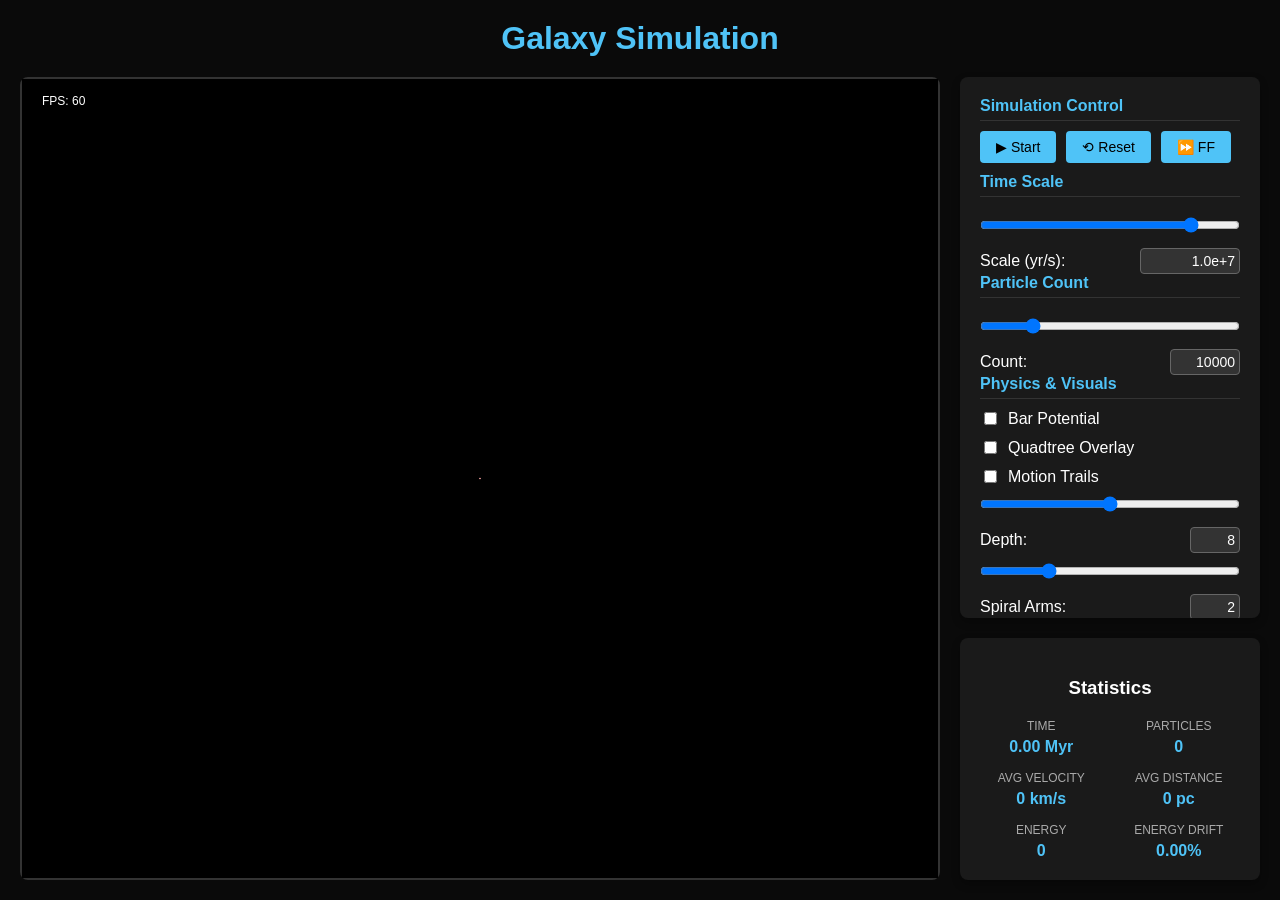
==== commit 415cd2f9: "-- kind of..." ====
--- a/src/main/resources/templates/index.html
+++ b/src/main/resources/templates/index.html
@@ -65,10 +65,11 @@
         input[type="range"] { width: 100%; margin: 10px 0; }
         input[type="text"] { width: 40px; padding: 4px; border: 1px solid #666; border-radius: 4px; background: #333; color: #fff; font-size: 14px; text-align: right; }
         .input-group { display: flex; align-items: center; justify-content: space-between; margin-top: 5px; }
+        .checkbox-container { display: flex; align-items: center; gap: 8px; margin-top: 10px;}
         .stats-grid { display: grid; grid-template-columns: 1fr 1fr; gap: 15px; }
         .stat-item { text-align: center; }
         .stat-label { font-size: 12px; color: #aaa; margin-bottom: 5px; text-transform: uppercase; }
-        .stat-value { font-size: 16px; font-weight: bold; color: #4fc3f7; }
+        .stat-value { font-size: 16px; font-weight: bold; color: #4fc3f7; word-wrap: break-word; }
         .legend-item { display: flex; align-items: center; gap: 8px; margin-bottom: 5px; font-size: 14px; }
         .legend-color { width: 15px; height: 15px; border-radius: 50%; display: inline-block; border: 1px solid #555; }
     </style>
@@ -108,9 +109,10 @@
                     </div>
                 </div>
                 <div class="control-group">
-                    <h3>Physics Options</h3>
+                    <h3>Physics & Visuals</h3>
                     <div class="checkbox-container"><input type="checkbox" id="barPotentialCheck"><label for="barPotentialCheck">Bar Potential</label></div>
                     <div class="checkbox-container"><input type="checkbox" id="quadtreeOverlayCheck"><label for="quadtreeOverlayCheck">Quadtree Overlay</label></div>
+                    <div class="checkbox-container"><input type="checkbox" id="motionTrailsCheck"><label for="motionTrailsCheck">Motion Trails</label></div>
                     <input type="range" id="quadtreeDepthSlider" min="1" max="15" value="8">
                     <div class="input-group">
                         <label for="quadtreeDepthInput">Depth:</label>
@@ -141,14 +143,15 @@
                     <div class="stat-item"><div class="stat-label">Particles</div><div class="stat-value" id="particleCount">0</div></div>
                     <div class="stat-item"><div class="stat-label">Avg Velocity</div><div class="stat-value" id="avgVelocity">0 km/s</div></div>
                     <div class="stat-item"><div class="stat-label">Avg Distance</div><div class="stat-value" id="avgDistance">0 pc</div></div>
-                    <div class="stat-item" style="grid-column: 1 / -1;"><div class="stat-label">Energy Drift</div><div class="stat-value" id="energyDrift">0.00%</div></div>
+                    <div class="stat-item"><div class="stat-label">Energy</div><div class="stat-value" id="totalEnergy">0</div></div>
+                    <div class="stat-item"><div class="stat-label">Energy Drift</div><div class="stat-value" id="energyDrift">0.00%</div></div>
                 </div>
             </div>
         </div>
     </div>
 </div>
 <script>
-    let canvas, ctx, isRunning = false, showQuadtree = false, zoom = 1.0, offsetX = 0, offsetY = 0, isDragging = false, lastMouseX, lastMouseY, lastFrameTime = 0;
+    let canvas, ctx, isRunning = false, showQuadtree = false, showMotionTrails = false, zoom = 1.0, offsetX = 0, offsetY = 0, isDragging = false, lastMouseX, lastMouseY, lastFrameTime = 0;
     let simulationState = { particles: [], currentTime: 0, energy: 0, energyDrift: 0, particleCount: 0, avgVelocity: 0, avgDistanceToCenter: 0, quadtreeBounds: [], fastForward: false };
     let socket;
 
@@ -217,7 +220,7 @@
         document.getElementById('fastForwardBtn').addEventListener('click', toggleFastForward);
 
         window.addEventListener('keydown', e => {
-            if (e.target.tagName === 'INPUT') return;
+            if (document.activeElement.tagName === 'INPUT') return;
             switch (e.code) {
                 case 'Space': e.preventDefault(); postRequest(isRunning ? '/api/pause' : '/api/start', {}); break;
                 case 'KeyR': e.preventDefault(); postRequest('/api/reset', {}); break;
@@ -225,40 +228,40 @@
             }
         });
 
-        // Two-way binding helper
-        function setupTwoWayBinding(sliderId, inputId, isLog, toApi) {
+        // Two-way binding helper for sliders and text inputs
+        function setupTwoWayBinding(sliderId, inputId, isLog, toApi, isFloat = false) {
             const slider = document.getElementById(sliderId);
             const input = document.getElementById(inputId);
-
             const updateFromSlider = () => {
-                input.value = isLog ? Math.pow(10, parseFloat(slider.value)).toExponential(1) : slider.value;
+                let value = isLog ? Math.pow(10, parseFloat(slider.value)) : parseFloat(slider.value);
+                input.value = isLog ? value.toExponential(1) : (isFloat ? value.toFixed(1) : value);
             };
-
             const updateFromInput = () => {
-                let value = isLog ? parseFloat(input.value) : parseInt(input.value, 10);
-                if (isNaN(value)) return;
+                let value = isLog ? parseFloat(input.value) : (isFloat ? parseFloat(input.value) : parseInt(input.value, 10));
+                if (isNaN(value)) return value; // Return NaN to signal error
                 value = Math.max(Number(slider.min), Math.min(value, Number(slider.max)));
                 slider.value = isLog ? Math.log10(value) : value;
-                if (isLog) { input.value = value.toExponential(1); } else { input.value = value; }
+                input.value = isLog ? value.toExponential(1) : (isFloat ? value.toFixed(1) : value);
+                return value;
             };
-
             slider.addEventListener('input', updateFromSlider);
-            slider.addEventListener('change', () => toApi(isLog ? Math.pow(10, parseFloat(slider.value)) : parseInt(slider.value)));
+            slider.addEventListener('change', () => toApi(isLog ? Math.pow(10, parseFloat(slider.value)) : parseFloat(slider.value)));
             input.addEventListener('change', () => {
-                updateFromInput();
-                toApi(isLog ? parseFloat(input.value) : parseInt(input.value));
+                const value = updateFromInput();
+                if(!isNaN(value)) toApi(value);
             });
-            updateFromSlider();
+            updateFromSlider(); // Initial sync
         }
 
         setupTwoWayBinding('timeScaleSlider', 'timeScaleInput', true, (val) => postRequest('/api/timeScale', { timeScale: val }));
         setupTwoWayBinding('particleCountSlider', 'particleCountInput', false, (val) => postRequest('/api/particleCount', { count: val }));
-        setupTwoWayBinding('quadtreeDepthSlider', 'quadtreeDepthInput', false, (val) => updateQuadtreeSettings());
+        setupTwoWayBinding('quadtreeDepthSlider', 'quadtreeDepthInput', false, (val) => updateQuadtreeSettings(val));
         setupTwoWayBinding('spiralArmSlider', 'spiralArmInput', false, (val) => postRequest('/api/spiralArms', { arms: val }));
-        setupTwoWayBinding('smbhMassSlider', 'smbhMassInput', false, (val) => postRequest('/api/smbhMass', { mass: val }));
+        setupTwoWayBinding('smbhMassSlider', 'smbhMassInput', false, (val) => postRequest('/api/smbhMass', { mass: val }), true);
 
         document.getElementById('barPotentialCheck').addEventListener('change', () => postRequest('/api/barPotential', { enabled: document.getElementById('barPotentialCheck').checked }));
         document.getElementById('quadtreeOverlayCheck').addEventListener('change', updateQuadtreeSettings);
+        document.getElementById('motionTrailsCheck').addEventListener('change', (e) => showMotionTrails = e.target.checked);
     }
 
     async function toggleFastForward() {
@@ -279,22 +282,31 @@
 
     function render() {
         ctx.save();
-        ctx.fillStyle = '#000';
-        ctx.fillRect(0, 0, canvas.width, canvas.height);
-
+
+        // Handle motion trails effect
+        if (showMotionTrails) {
+            ctx.fillStyle = 'rgba(0, 0, 0, 0.1)';
+            ctx.fillRect(0, 0, canvas.width, canvas.height);
+        } else {
+            ctx.fillStyle = '#000';
+            ctx.fillRect(0, 0, canvas.width, canvas.height);
+        }
+
+        // Center the coordinate system and apply zoom and pan
         ctx.translate(canvas.width / 2, canvas.height / 2);
-        const worldToCanvasScale = (canvas.width / 30000) * zoom;
-        ctx.scale(worldToCanvasScale, worldToCanvasScale);
+        const worldToCanvasScale = (canvas.width / 30000);
+        ctx.scale(zoom * worldToCanvasScale, zoom * worldToCanvasScale);
         ctx.translate(-offsetX, -offsetY);
 
         if (simulationState) {
-            const lineWidth = 1 / worldToCanvasScale;
-            const particleRadius = 1.2 / worldToCanvasScale;
+            const lineWidth = 1 / (zoom * worldToCanvasScale);
+            const particleRadius = 1.2 / (zoom * worldToCanvasScale);
 
             if (showQuadtree && simulationState.quadtreeBounds) renderQuadtree(lineWidth);
             if (simulationState.particles) renderParticles(particleRadius);
             renderSmbh(lineWidth);
         }
+
         ctx.restore();
     }
 
@@ -347,12 +359,11 @@
         }
     }
 
-    function updateQuadtreeSettings() {
+    function updateQuadtreeSettings(depthValue = null) {
         const checkbox = document.getElementById('quadtreeOverlayCheck');
         const slider = document.getElementById('quadtreeDepthSlider');
-        const depth = parseInt(slider.value, 10);
+        const depth = depthValue !== null ? depthValue : parseInt(slider.value, 10);
         showQuadtree = checkbox.checked;
-        document.getElementById('quadtreeDepthInput').value = depth;
         postRequest('/api/quadtree', { enabled: showQuadtree, depth: depth });
     }
 </script>
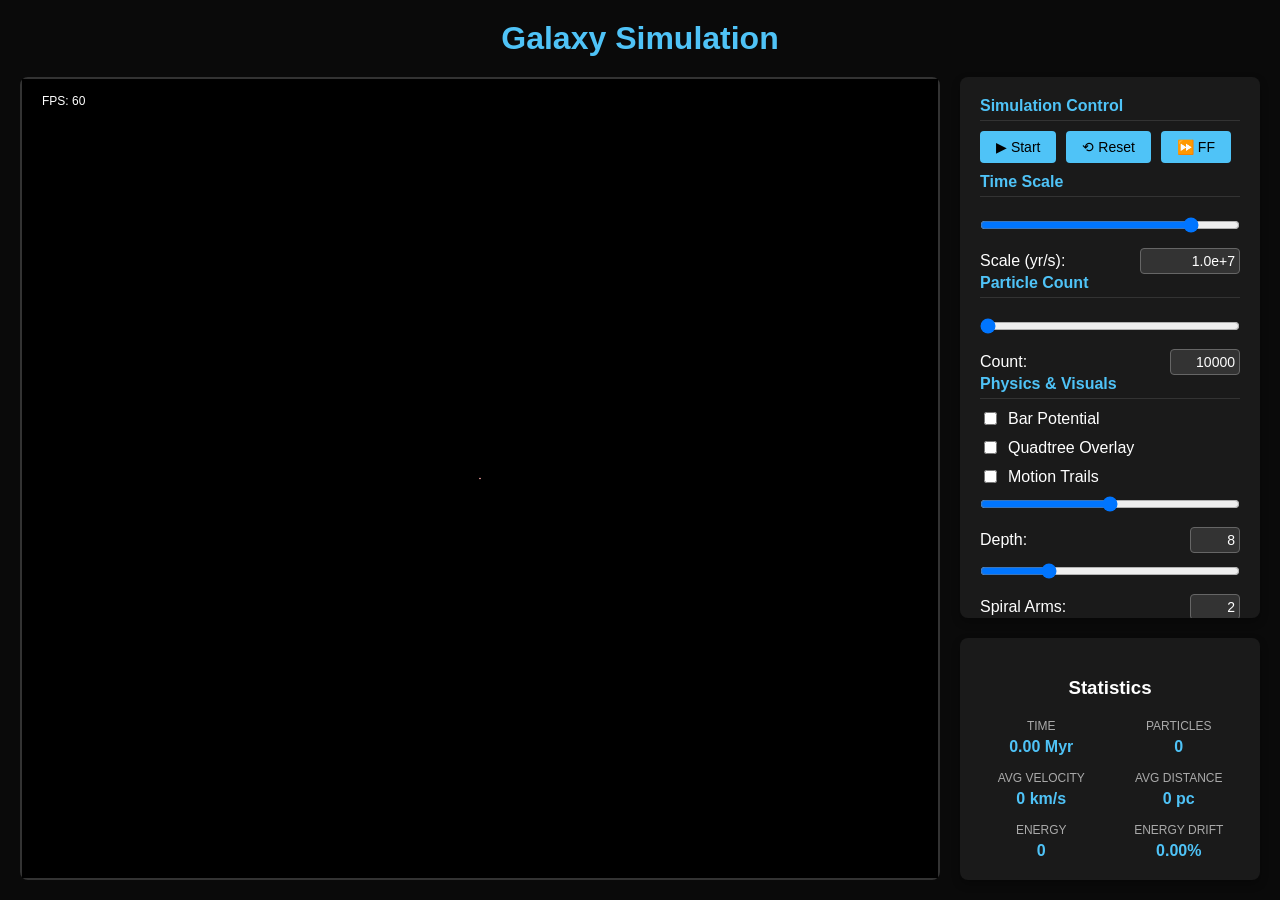
==== commit 4773d913: "-- almost working with GPU" ====
--- a/src/main/resources/templates/index.html
+++ b/src/main/resources/templates/index.html
@@ -102,7 +102,7 @@
                 </div>
                 <div class="control-group">
                     <h3>Particle Count</h3>
-                    <input type="range" id="particleCountSlider" min="1000" max="50000" step="100" value="10000">
+                    <input type="range" id="particleCountSlider" min="1000" max="10000000" step="1000" value="10000">
                     <div class="input-group">
                         <label for="particleCountInput">Count:</label>
                         <input type="text" id="particleCountInput" style="width: 60px;">
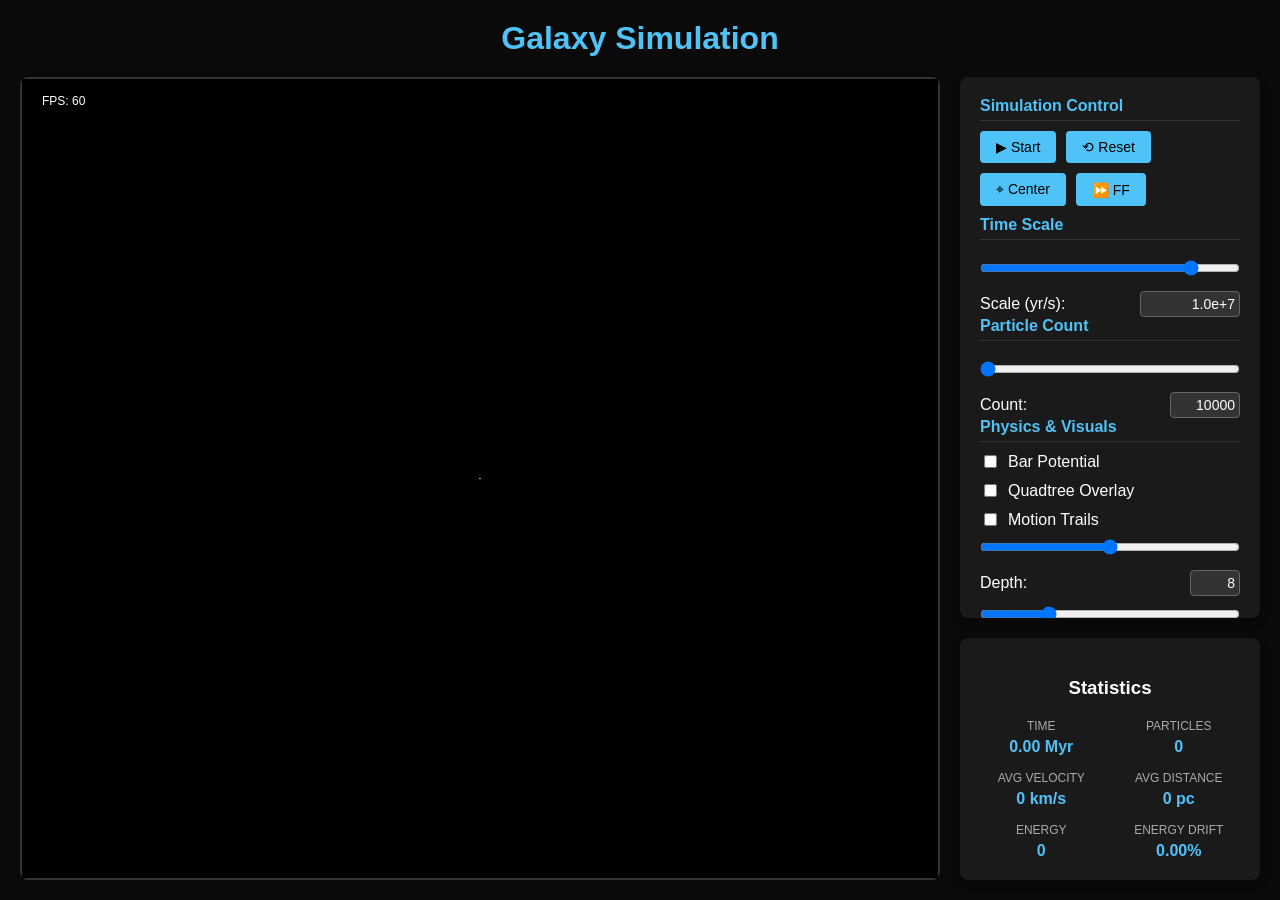
==== commit 38bf51fe: "-- restore quadtree overlay" ====
--- a/src/main/resources/templates/index.html
+++ b/src/main/resources/templates/index.html
@@ -89,6 +89,7 @@
                     <div class="button-group">
                         <button id="playBtn">▶ Start</button>
                         <button id="resetBtn">⟲ Reset</button>
+                        <button id="centerViewBtn">⌖ Center</button>
                         <button id="fastForwardBtn">⏩ FF</button>
                     </div>
                 </div>
@@ -190,6 +191,12 @@
         socket.onerror = (error) => console.error("WebSocket Error:", error);
     }
 
+    function centerView() {
+        offsetX = 0;
+        offsetY = 0;
+        zoom = 1.0;
+    }
+
     function setupEventListeners() {
         const canvasContainer = document.querySelector('.canvas-container');
         const resizeObserver = new ResizeObserver(entries => {
@@ -218,6 +225,7 @@
         document.getElementById('playBtn').addEventListener('click', () => postRequest(isRunning ? '/api/pause' : '/api/start', {}));
         document.getElementById('resetBtn').addEventListener('click', () => postRequest('/api/reset', {}));
         document.getElementById('fastForwardBtn').addEventListener('click', toggleFastForward);
+        document.getElementById('centerViewBtn').addEventListener('click', centerView);
 
         window.addEventListener('keydown', e => {
             if (document.activeElement.tagName === 'INPUT') return;
@@ -225,6 +233,7 @@
                 case 'Space': e.preventDefault(); postRequest(isRunning ? '/api/pause' : '/api/start', {}); break;
                 case 'KeyR': e.preventDefault(); postRequest('/api/reset', {}); break;
                 case 'KeyF': e.preventDefault(); toggleFastForward(); break;
+                case 'KeyC': e.preventDefault(); centerView(); break;
             }
         });
 
@@ -362,7 +371,7 @@
     function updateQuadtreeSettings(depthValue = null) {
         const checkbox = document.getElementById('quadtreeOverlayCheck');
         const slider = document.getElementById('quadtreeDepthSlider');
-        const depth = depthValue !== null ? depthValue : parseInt(slider.value, 10);
+        const depth = depthValue !== null && typeof depthValue === 'number' ? depthValue : parseInt(slider.value, 10);
         showQuadtree = checkbox.checked;
         postRequest('/api/quadtree', { enabled: showQuadtree, depth: depth });
     }
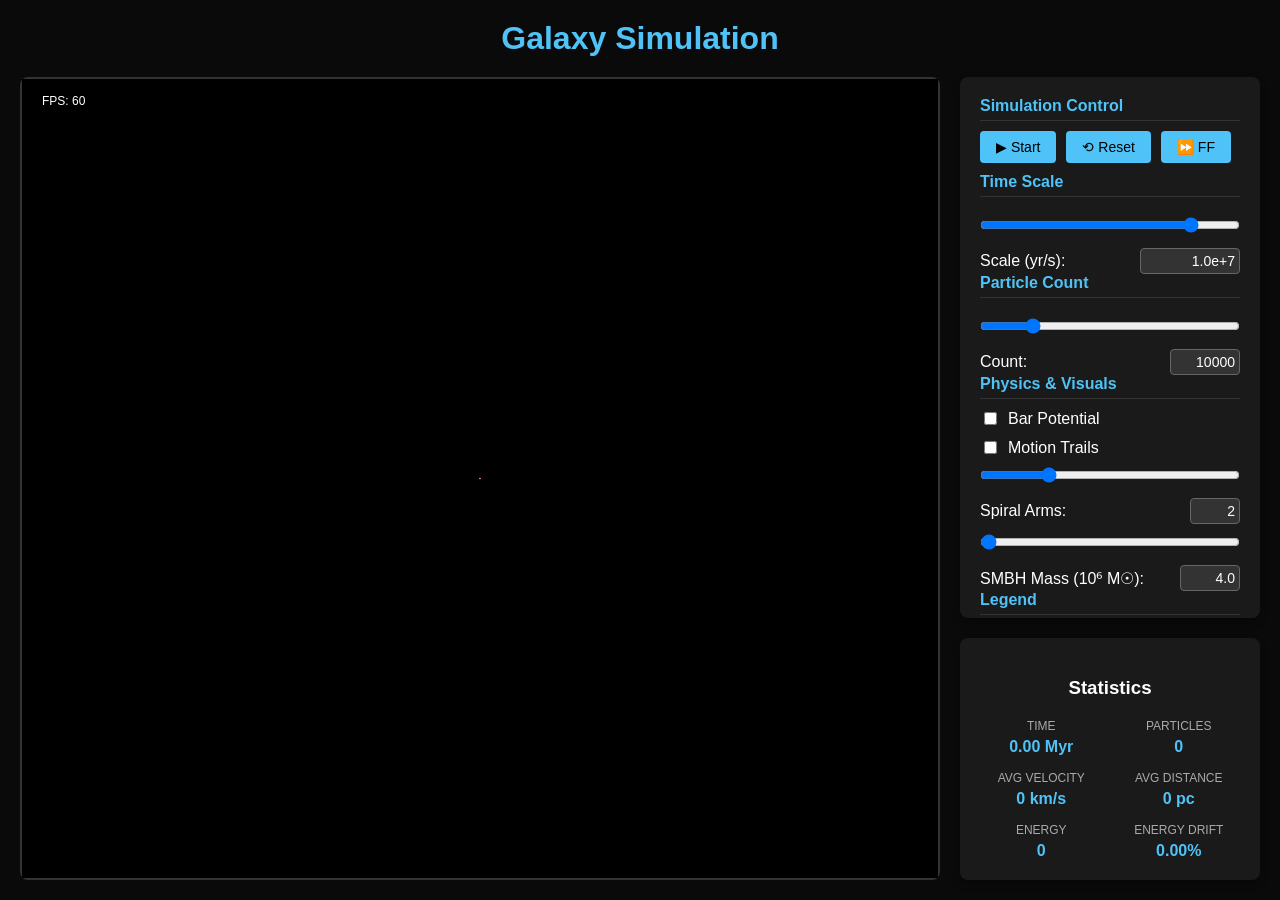
==== commit de4d9f0a: "-- removed quadtree and overlay from RTX version" ====
--- a/src/main/resources/templates/index.html
+++ b/src/main/resources/templates/index.html
@@ -89,7 +89,6 @@
                     <div class="button-group">
                         <button id="playBtn">▶ Start</button>
                         <button id="resetBtn">⟲ Reset</button>
-                        <button id="centerViewBtn">⌖ Center</button>
                         <button id="fastForwardBtn">⏩ FF</button>
                     </div>
                 </div>
@@ -103,7 +102,7 @@
                 </div>
                 <div class="control-group">
                     <h3>Particle Count</h3>
-                    <input type="range" id="particleCountSlider" min="1000" max="10000000" step="1000" value="10000">
+                    <input type="range" id="particleCountSlider" min="1000" max="50000" step="100" value="10000">
                     <div class="input-group">
                         <label for="particleCountInput">Count:</label>
                         <input type="text" id="particleCountInput" style="width: 60px;">
@@ -112,13 +111,7 @@
                 <div class="control-group">
                     <h3>Physics & Visuals</h3>
                     <div class="checkbox-container"><input type="checkbox" id="barPotentialCheck"><label for="barPotentialCheck">Bar Potential</label></div>
-                    <div class="checkbox-container"><input type="checkbox" id="quadtreeOverlayCheck"><label for="quadtreeOverlayCheck">Quadtree Overlay</label></div>
                     <div class="checkbox-container"><input type="checkbox" id="motionTrailsCheck"><label for="motionTrailsCheck">Motion Trails</label></div>
-                    <input type="range" id="quadtreeDepthSlider" min="1" max="15" value="8">
-                    <div class="input-group">
-                        <label for="quadtreeDepthInput">Depth:</label>
-                        <input type="text" id="quadtreeDepthInput">
-                    </div>
                     <input type="range" id="spiralArmSlider" min="1" max="5" step="1" value="2">
                     <div class="input-group">
                         <label for="spiralArmInput">Spiral Arms:</label>
@@ -152,8 +145,8 @@
     </div>
 </div>
 <script>
-    let canvas, ctx, isRunning = false, showQuadtree = false, showMotionTrails = false, zoom = 1.0, offsetX = 0, offsetY = 0, isDragging = false, lastMouseX, lastMouseY, lastFrameTime = 0;
-    let simulationState = { particles: [], currentTime: 0, energy: 0, energyDrift: 0, particleCount: 0, avgVelocity: 0, avgDistanceToCenter: 0, quadtreeBounds: [], fastForward: false };
+    let canvas, ctx, isRunning = false, showMotionTrails = false, zoom = 1.0, offsetX = 0, offsetY = 0, isDragging = false, lastMouseX, lastMouseY, lastFrameTime = 0;
+    let simulationState = { particles: [], currentTime: 0, energy: 0, energyDrift: 0, particleCount: 0, avgVelocity: 0, avgDistanceToCenter: 0, fastForward: false };
     let socket;
 
     window.onload = () => {
@@ -189,12 +182,6 @@
         };
 
         socket.onerror = (error) => console.error("WebSocket Error:", error);
-    }
-
-    function centerView() {
-        offsetX = 0;
-        offsetY = 0;
-        zoom = 1.0;
     }
 
     function setupEventListeners() {
@@ -225,7 +212,6 @@
         document.getElementById('playBtn').addEventListener('click', () => postRequest(isRunning ? '/api/pause' : '/api/start', {}));
         document.getElementById('resetBtn').addEventListener('click', () => postRequest('/api/reset', {}));
         document.getElementById('fastForwardBtn').addEventListener('click', toggleFastForward);
-        document.getElementById('centerViewBtn').addEventListener('click', centerView);
 
         window.addEventListener('keydown', e => {
             if (document.activeElement.tagName === 'INPUT') return;
@@ -233,7 +219,6 @@
                 case 'Space': e.preventDefault(); postRequest(isRunning ? '/api/pause' : '/api/start', {}); break;
                 case 'KeyR': e.preventDefault(); postRequest('/api/reset', {}); break;
                 case 'KeyF': e.preventDefault(); toggleFastForward(); break;
-                case 'KeyC': e.preventDefault(); centerView(); break;
             }
         });
 
@@ -264,12 +249,10 @@
 
         setupTwoWayBinding('timeScaleSlider', 'timeScaleInput', true, (val) => postRequest('/api/timeScale', { timeScale: val }));
         setupTwoWayBinding('particleCountSlider', 'particleCountInput', false, (val) => postRequest('/api/particleCount', { count: val }));
-        setupTwoWayBinding('quadtreeDepthSlider', 'quadtreeDepthInput', false, (val) => updateQuadtreeSettings(val));
         setupTwoWayBinding('spiralArmSlider', 'spiralArmInput', false, (val) => postRequest('/api/spiralArms', { arms: val }));
         setupTwoWayBinding('smbhMassSlider', 'smbhMassInput', false, (val) => postRequest('/api/smbhMass', { mass: val }), true);
 
         document.getElementById('barPotentialCheck').addEventListener('change', () => postRequest('/api/barPotential', { enabled: document.getElementById('barPotentialCheck').checked }));
-        document.getElementById('quadtreeOverlayCheck').addEventListener('change', updateQuadtreeSettings);
         document.getElementById('motionTrailsCheck').addEventListener('change', (e) => showMotionTrails = e.target.checked);
     }
 
@@ -311,7 +294,6 @@
             const lineWidth = 1 / (zoom * worldToCanvasScale);
             const particleRadius = 1.2 / (zoom * worldToCanvasScale);
 
-            if (showQuadtree && simulationState.quadtreeBounds) renderQuadtree(lineWidth);
             if (simulationState.particles) renderParticles(particleRadius);
             renderSmbh(lineWidth);
         }
@@ -342,14 +324,6 @@
         ctx.stroke();
     }
 
-    function renderQuadtree(lineWidth) {
-        ctx.strokeStyle = 'rgba(0, 255, 0, 0.3)';
-        ctx.lineWidth = lineWidth;
-        simulationState.quadtreeBounds.forEach(b => {
-            ctx.strokeRect(b.x - b.size, -(b.y + b.size), b.size * 2, b.size * 2);
-        });
-    }
-
     function updateUI() {
         if (!simulationState) return;
         document.getElementById('simTime').textContent = `${(simulationState.currentTime / 1e6).toFixed(2)} Myr`;
@@ -367,14 +341,6 @@
             console.error('Error posting request:', error);
         }
     }
-
-    function updateQuadtreeSettings(depthValue = null) {
-        const checkbox = document.getElementById('quadtreeOverlayCheck');
-        const slider = document.getElementById('quadtreeDepthSlider');
-        const depth = depthValue !== null && typeof depthValue === 'number' ? depthValue : parseInt(slider.value, 10);
-        showQuadtree = checkbox.checked;
-        postRequest('/api/quadtree', { enabled: showQuadtree, depth: depth });
-    }
 </script>
 </body>
 </html>
